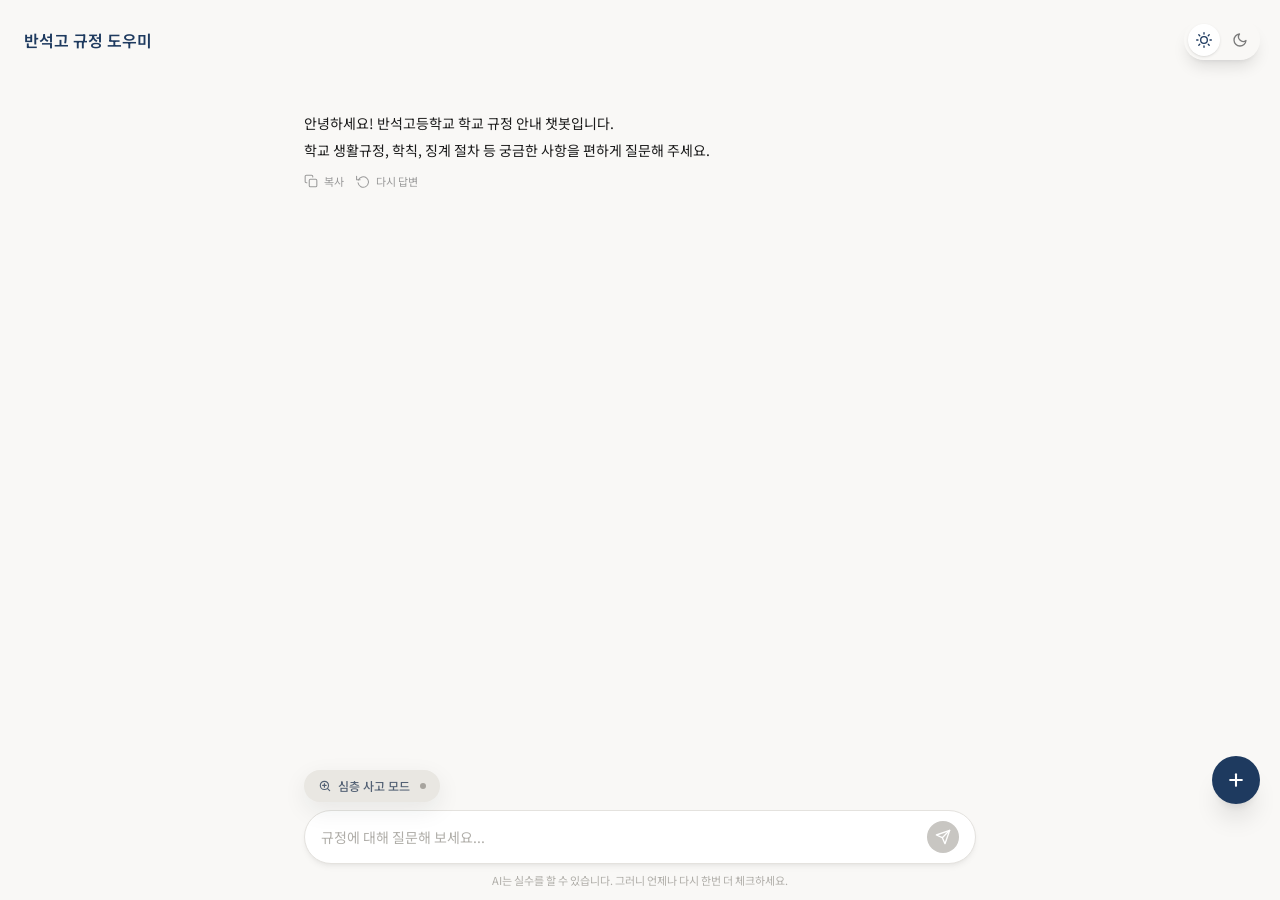
==== AI/index.html @ d4bba2b5 "Add files via upload" ====
<!doctype html>
<html lang="en">
  <head>
    
    <meta charset="UTF-8" />
    <meta name="viewport" content="width=device-width, initial-scale=1.0" />
    <title>반석고 규정 도우미</title>
    
    <meta name="description" content="Engage with a chatbot that provides school regulations, allowing users to easily access information and documents while ensuring clarity and convenience.">
    <meta name="robots" content="noindex, nofollow">
    <meta property="og:title" content="Figma Make App">
    <meta property="og:description" content="Engage with a chatbot that provides school regulations, allowing users to easily access information and documents while ensuring clarity and convenience.">
    <script type="module" crossorigin src="/AI/assets/index-CAoXXQAw.js"></script>
    <link rel="stylesheet" crossorigin href="/AI/assets/index-C0Ul3X_G.css">
  </head>
  <body>
    
    <div id="root"></div>
    
  </body>
</html>
---- AI/assets/index-C0Ul3X_G.css ----
@import "https://fonts.googleapis.com/css2?family=Noto+Sans+KR:wght@300;400;500;600;700&family=Noto+Serif+KR:wght@400;600;700&display=swap";@layer components;@layer properties{@supports (((-webkit-hyphens:none)) and (not (margin-trim:inline))) or ((-moz-orient:inline) and (not (color:rgb(from red r g b)))){*,:before,:after,::backdrop{--tw-rotate-x:initial;--tw-rotate-y:initial;--tw-rotate-z:initial;--tw-skew-x:initial;--tw-skew-y:initial;--tw-border-style:solid;--tw-leading:initial;--tw-font-weight:initial;--tw-tracking:initial;--tw-shadow:0 0 #0000;--tw-shadow-color:initial;--tw-shadow-alpha:100%;--tw-inset-shadow:0 0 #0000;--tw-inset-shadow-color:initial;--tw-inset-shadow-alpha:100%;--tw-ring-color:initial;--tw-ring-shadow:0 0 #0000;--tw-inset-ring-color:initial;--tw-inset-ring-shadow:0 0 #0000;--tw-ring-inset:initial;--tw-ring-offset-width:0px;--tw-ring-offset-color:#fff;--tw-ring-offset-shadow:0 0 #0000;--tw-blur:initial;--tw-brightness:initial;--tw-contrast:initial;--tw-grayscale:initial;--tw-hue-rotate:initial;--tw-invert:initial;--tw-opacity:initial;--tw-saturate:initial;--tw-sepia:initial;--tw-drop-shadow:initial;--tw-drop-shadow-color:initial;--tw-drop-shadow-alpha:100%;--tw-drop-shadow-size:initial;--tw-backdrop-blur:initial;--tw-backdrop-brightness:initial;--tw-backdrop-contrast:initial;--tw-backdrop-grayscale:initial;--tw-backdrop-hue-rotate:initial;--tw-backdrop-invert:initial;--tw-backdrop-opacity:initial;--tw-backdrop-saturate:initial;--tw-backdrop-sepia:initial;--tw-duration:initial;--tw-ease:initial}}}@layer theme{:root,:host{--font-sans:-apple-system, BlinkMacSystemFont, "Segoe UI", Roboto, "Helvetica Neue", "Noto Sans", Arial, sans-serif, "Apple Color Emoji", "Segoe UI Emoji", "Segoe UI Symbol", "Noto Color Emoji";--font-mono:ui-monospace, SFMono-Regular, Menlo, Monaco, Consolas, "Liberation Mono", "Courier New", monospace;--color-slate-100:oklch(96.8% .007 247.896);--color-slate-200:oklch(92.9% .013 255.508);--color-slate-300:oklch(86.9% .022 252.894);--color-slate-400:oklch(70.4% .04 256.788);--color-slate-500:oklch(55.4% .046 257.417);--color-slate-600:oklch(44.6% .043 257.281);--color-slate-700:oklch(37.2% .044 257.287);--color-black:#000;--color-white:#fff;--spacing:.25rem;--container-2xl:42rem;--text-xs:.75rem;--text-xs--line-height:calc(1 / .75);--text-sm:.875rem;--text-sm--line-height:calc(1.25 / .875);--text-base:1rem;--text-base--line-height:calc(1.5 / 1);--font-weight-medium:500;--font-weight-semibold:600;--tracking-wider:.05em;--leading-relaxed:1.625;--radius-sm:.25rem;--radius-lg:.5rem;--radius-2xl:1rem;--ease-in-out:cubic-bezier(.4, 0, .2, 1);--blur-sm:8px;--default-transition-duration:.15s;--default-transition-timing-function:cubic-bezier(.4, 0, .2, 1);--default-font-family:var(--font-sans);--default-mono-font-family:var(--font-mono)}}@layer base{*,:after,:before,::backdrop{box-sizing:border-box;border:0 solid;margin:0;padding:0}::file-selector-button{box-sizing:border-box;border:0 solid;margin:0;padding:0}html,:host{-webkit-text-size-adjust:100%;tab-size:4;line-height:1.5;font-family:var(--default-font-family,-apple-system, BlinkMacSystemFont, "Segoe UI", Roboto, "Helvetica Neue", "Noto Sans", Arial, sans-serif, "Apple Color Emoji", "Segoe UI Emoji", "Segoe UI Symbol", "Noto Color Emoji");font-feature-settings:var(--default-font-feature-settings,normal);font-variation-settings:var(--default-font-variation-settings,normal);-webkit-tap-highlight-color:transparent}hr{height:0;color:inherit;border-top-width:1px}abbr:where([title]){-webkit-text-decoration:underline dotted;text-decoration:underline dotted}h1,h2,h3,h4,h5,h6{font-size:inherit;font-weight:inherit}a{color:inherit;-webkit-text-decoration:inherit;-webkit-text-decoration:inherit;-webkit-text-decoration:inherit;-webkit-text-decoration:inherit;text-decoration:inherit}b,strong{font-weight:bolder}code,kbd,samp,pre{font-family:var(--default-mono-font-family,ui-monospace, SFMono-Regular, Menlo, Monaco, Consolas, "Liberation Mono", "Courier New", monospace);font-feature-settings:var(--default-mono-font-feature-settings,normal);font-variation-settings:var(--default-mono-font-variation-settings,normal);font-size:1em}small{font-size:80%}sub,sup{vertical-align:baseline;font-size:75%;line-height:0;position:relative}sub{bottom:-.25em}sup{top:-.5em}table{text-indent:0;border-color:inherit;border-collapse:collapse}:-moz-focusring:where(:not(iframe)){outline:auto}progress{vertical-align:baseline}summary{display:list-item}ol,ul,menu{list-style:none}img,svg,video,canvas,audio,iframe,embed,object{vertical-align:middle;display:block}img,video{max-width:100%;height:auto}button,input,select,optgroup,textarea{font:inherit;font-feature-settings:inherit;font-variation-settings:inherit;letter-spacing:inherit;color:inherit;opacity:1;background-color:#0000;border-radius:0}::file-selector-button{font:inherit;font-feature-settings:inherit;font-variation-settings:inherit;letter-spacing:inherit;color:inherit;opacity:1;background-color:#0000;border-radius:0}:where(select:is([multiple],[size])) optgroup{font-weight:bolder}:where(select:is([multiple],[size])) optgroup option{padding-inline-start:20px}::file-selector-button{margin-inline-end:4px}::placeholder{opacity:1}@supports (not ((-webkit-appearance:-apple-pay-button))) or (contain-intrinsic-size:1px){::placeholder{color:currentColor}@supports (color:color-mix(in lab, red, red)){::placeholder{color:color-mix(in oklab, currentcolor 50%, transparent)}}}textarea{resize:vertical}::-webkit-search-decoration{-webkit-appearance:none}::-webkit-date-and-time-value{min-height:1lh;text-align:inherit}::-webkit-datetime-edit{display:inline-flex}::-webkit-datetime-edit-fields-wrapper{padding:0}::-webkit-datetime-edit{padding-block:0}::-webkit-datetime-edit-year-field{padding-block:0}::-webkit-datetime-edit-month-field{padding-block:0}::-webkit-datetime-edit-day-field{padding-block:0}::-webkit-datetime-edit-hour-field{padding-block:0}::-webkit-datetime-edit-minute-field{padding-block:0}::-webkit-datetime-edit-second-field{padding-block:0}::-webkit-datetime-edit-millisecond-field{padding-block:0}::-webkit-datetime-edit-meridiem-field{padding-block:0}::-webkit-calendar-picker-indicator{line-height:1}:-moz-ui-invalid{box-shadow:none}button,input:where([type=button],[type=reset],[type=submit]){appearance:button}::file-selector-button{appearance:button}::-webkit-inner-spin-button{height:auto}::-webkit-outer-spin-button{height:auto}[hidden]:where(:not([hidden=until-found])){display:none!important}}@layer utilities{.absolute{position:absolute}.fixed{position:fixed}.relative{position:relative}.inset-0{inset:0}.top-4{top:calc(var(--spacing) * 4)}.top-16{top:calc(var(--spacing) * 16)}.right-4{right:calc(var(--spacing) * 4)}.bottom-24{bottom:calc(var(--spacing) * 24)}.left-4{left:calc(var(--spacing) * 4)}.z-40{z-index:40}.z-50{z-index:50}.mx-auto{margin-inline:auto}.my-2{margin-block:calc(var(--spacing) * 2)}.my-4{margin-block:calc(var(--spacing) * 4)}.my-5{margin-block:calc(var(--spacing) * 5)}.mt-0\.5{margin-top:calc(var(--spacing) * .5)}.mt-1{margin-top:var(--spacing)}.mt-2{margin-top:calc(var(--spacing) * 2)}.mt-3{margin-top:calc(var(--spacing) * 3)}.mt-6{margin-top:calc(var(--spacing) * 6)}.mb-1{margin-bottom:var(--spacing)}.mb-1\.5{margin-bottom:calc(var(--spacing) * 1.5)}.mb-2{margin-bottom:calc(var(--spacing) * 2)}.ml-1{margin-left:var(--spacing)}.flex{display:flex}.grid{display:grid}.hidden{display:none}.inline{display:inline}.h-1\.5{height:calc(var(--spacing) * 1.5)}.h-8{height:calc(var(--spacing) * 8)}.h-12{height:calc(var(--spacing) * 12)}.h-full{height:100%}.max-h-\[78vh\]{max-height:78vh}.min-h-0{min-height:0}.w-1\.5{width:calc(var(--spacing) * 1.5)}.w-8{width:calc(var(--spacing) * 8)}.w-12{width:calc(var(--spacing) * 12)}.w-\[17rem\]{width:17rem}.w-fit{width:fit-content}.max-w-2xl{max-width:var(--container-2xl)}.max-w-\[70\%\]{max-width:70%}.max-w-full{max-width:100%}.min-w-0{min-width:0}.min-w-full{min-width:100%}.flex-1{flex:1}.flex-shrink-0{flex-shrink:0}.border-collapse{border-collapse:collapse}.rotate-180{rotate:180deg}.transform{transform:var(--tw-rotate-x,) var(--tw-rotate-y,) var(--tw-rotate-z,) var(--tw-skew-x,) var(--tw-skew-y,)}.resize{resize:both}.grid-rows-\[0fr\]{grid-template-rows:0fr}.grid-rows-\[1fr\]{grid-template-rows:1fr}.flex-col{flex-direction:column}.flex-wrap{flex-wrap:wrap}.items-center{align-items:center}.items-end{align-items:flex-end}.items-start{align-items:flex-start}.justify-between{justify-content:space-between}.justify-center{justify-content:center}.justify-end{justify-content:flex-end}.justify-start{justify-content:flex-start}.gap-0{gap:0}.gap-0\.5{gap:calc(var(--spacing) * .5)}.gap-1{gap:var(--spacing)}.gap-1\.5{gap:calc(var(--spacing) * 1.5)}.gap-2{gap:calc(var(--spacing) * 2)}.gap-2\.5{gap:calc(var(--spacing) * 2.5)}.gap-3{gap:calc(var(--spacing) * 3)}.gap-6{gap:calc(var(--spacing) * 6)}.overflow-hidden{overflow:hidden}.overflow-x-auto{overflow-x:auto}.overflow-y-auto{overflow-y:auto}.rounded{border-radius:.25rem}.rounded-2xl{border-radius:var(--radius-2xl)}.rounded-full{border-radius:2147483647px}.rounded-lg{border-radius:var(--radius-lg)}.rounded-t-2xl{border-top-left-radius:var(--radius-2xl);border-top-right-radius:var(--radius-2xl)}.rounded-tr-sm{border-top-right-radius:var(--radius-sm)}.border{border-style:var(--tw-border-style);border-width:1px}.border-0{border-style:var(--tw-border-style);border-width:0}.border-t{border-top-style:var(--tw-border-style);border-top-width:1px}.border-b{border-bottom-style:var(--tw-border-style);border-bottom-width:1px}.border-l{border-left-style:var(--tw-border-style);border-left-width:1px}.border-l-2{border-left-style:var(--tw-border-style);border-left-width:2px}.border-\[\#2a3040\]{border-color:#2a3040}.border-\[\#8fa3be\]{border-color:#8fa3be}.border-\[\#38465a\]{border-color:#38465a}.border-\[\#c8c6c2\]{border-color:#c8c6c2}.border-\[\#d8d4cc\]{border-color:#d8d4cc}.border-\[\#e4e2de\]{border-color:#e4e2de}.bg-\[\#0f1117\]{background-color:#0f1117}.bg-\[\#1e3a5f\]{background-color:#1e3a5f}.bg-\[\#1e2535\]{background-color:#1e2535}.bg-\[\#2d3b50\]{background-color:#2d3b50}.bg-\[\#161b26\]{background-color:#161b26}.bg-\[\#384f6a\]{background-color:#384f6a}.bg-\[\#506b8d\]{background-color:#506b8d}.bg-\[\#202938\]{background-color:#202938}.bg-\[\#a7a49e\]{background-color:#a7a49e}.bg-\[\#a8d5ff\]{background-color:#a8d5ff}.bg-\[\#c8c6c2\]{background-color:#c8c6c2}.bg-\[\#e9e7e2\]{background-color:#e9e7e2}.bg-\[\#ece9e3\]{background-color:#ece9e3}.bg-\[\#f9f8f6\]{background-color:#f9f8f6}.bg-black\/5{background-color:#0000000d}@supports (color:color-mix(in lab, red, red)){.bg-black\/5{background-color:color-mix(in oklab, var(--color-black) 5%, transparent)}}.bg-black\/30{background-color:#0000004d}@supports (color:color-mix(in lab, red, red)){.bg-black\/30{background-color:color-mix(in oklab, var(--color-black) 30%, transparent)}}.bg-black\/50{background-color:#00000080}@supports (color:color-mix(in lab, red, red)){.bg-black\/50{background-color:color-mix(in oklab, var(--color-black) 50%, transparent)}}.bg-slate-600{background-color:var(--color-slate-600)}.bg-slate-700{background-color:var(--color-slate-700)}.bg-transparent{background-color:#0000}.bg-white{background-color:var(--color-white)}.p-1{padding:var(--spacing)}.p-1\.5{padding:calc(var(--spacing) * 1.5)}.p-3{padding:calc(var(--spacing) * 3)}.px-1{padding-inline:var(--spacing)}.px-2{padding-inline:calc(var(--spacing) * 2)}.px-3{padding-inline:calc(var(--spacing) * 3)}.px-3\.5{padding-inline:calc(var(--spacing) * 3.5)}.px-4{padding-inline:calc(var(--spacing) * 4)}.px-5{padding-inline:calc(var(--spacing) * 5)}.px-6{padding-inline:calc(var(--spacing) * 6)}.py-0\.5{padding-block:calc(var(--spacing) * .5)}.py-1{padding-block:var(--spacing)}.py-1\.5{padding-block:calc(var(--spacing) * 1.5)}.py-2{padding-block:calc(var(--spacing) * 2)}.py-2\.5{padding-block:calc(var(--spacing) * 2.5)}.py-3{padding-block:calc(var(--spacing) * 3)}.py-5{padding-block:calc(var(--spacing) * 5)}.pt-2{padding-top:calc(var(--spacing) * 2)}.pt-4{padding-top:calc(var(--spacing) * 4)}.pt-5{padding-top:calc(var(--spacing) * 5)}.pt-24{padding-top:calc(var(--spacing) * 24)}.pr-2{padding-right:calc(var(--spacing) * 2)}.pr-3{padding-right:calc(var(--spacing) * 3)}.pb-3{padding-bottom:calc(var(--spacing) * 3)}.pb-4{padding-bottom:calc(var(--spacing) * 4)}.pb-6{padding-bottom:calc(var(--spacing) * 6)}.pl-3{padding-left:calc(var(--spacing) * 3)}.text-center{text-align:center}.text-left{text-align:left}.text-right{text-align:right}.font-mono{font-family:var(--font-mono)}.text-base{font-size:var(--text-base);line-height:var(--tw-leading,var(--text-base--line-height))}.text-sm{font-size:var(--text-sm);line-height:var(--tw-leading,var(--text-sm--line-height))}.text-xs{font-size:var(--text-xs);line-height:var(--tw-leading,var(--text-xs--line-height))}.text-\[0\.9em\]{font-size:.9em}.text-\[10px\]{font-size:10px}.text-\[11px\]{font-size:11px}.leading-relaxed{--tw-leading:var(--leading-relaxed);line-height:var(--leading-relaxed)}.font-medium{--tw-font-weight:var(--font-weight-medium);font-weight:var(--font-weight-medium)}.font-semibold{--tw-font-weight:var(--font-weight-semibold);font-weight:var(--font-weight-semibold)}.tracking-wider{--tw-tracking:var(--tracking-wider);letter-spacing:var(--tracking-wider)}.whitespace-nowrap{white-space:nowrap}.text-\[\#1a1a1a\]{color:#1a1a1a}.text-\[\#1e3a5f\]{color:#1e3a5f}.text-\[\#3a3a3a\]{color:#3a3a3a}.text-\[\#7a7a7a\]{color:#7a7a7a}.text-\[\#8a8883\]{color:#8a8883}.text-\[\#8fa3be\]{color:#8fa3be}.text-\[\#9a9a9a\]{color:#9a9a9a}.text-\[\#2563eb\]{color:#2563eb}.text-\[\#536174\]{color:#536174}.text-\[\#b0aea9\]{color:#b0aea9}.text-\[\#c0beba\]{color:#c0beba}.text-slate-100{color:var(--color-slate-100)}.text-slate-200{color:var(--color-slate-200)}.text-slate-300{color:var(--color-slate-300)}.text-slate-400{color:var(--color-slate-400)}.text-slate-500{color:var(--color-slate-500)}.text-slate-600{color:var(--color-slate-600)}.text-slate-700{color:var(--color-slate-700)}.text-white{color:var(--color-white)}.italic{font-style:italic}.underline{text-decoration-line:underline}.underline-offset-2{text-underline-offset:2px}.opacity-0{opacity:0}.opacity-100{opacity:1}.shadow-2xl{--tw-shadow:0 25px 50px -12px var(--tw-shadow-color,#00000040);box-shadow:var(--tw-inset-shadow), var(--tw-inset-ring-shadow), var(--tw-ring-offset-shadow), var(--tw-ring-shadow), var(--tw-shadow)}.shadow-lg{--tw-shadow:0 10px 15px -3px var(--tw-shadow-color,#0000001a), 0 4px 6px -4px var(--tw-shadow-color,#0000001a);box-shadow:var(--tw-inset-shadow), var(--tw-inset-ring-shadow), var(--tw-ring-offset-shadow), var(--tw-ring-shadow), var(--tw-shadow)}.shadow-md{--tw-shadow:0 4px 6px -1px var(--tw-shadow-color,#0000001a), 0 2px 4px -2px var(--tw-shadow-color,#0000001a);box-shadow:var(--tw-inset-shadow), var(--tw-inset-ring-shadow), var(--tw-ring-offset-shadow), var(--tw-ring-shadow), var(--tw-shadow)}.shadow-sm{--tw-shadow:0 1px 3px 0 var(--tw-shadow-color,#0000001a), 0 1px 2px -1px var(--tw-shadow-color,#0000001a);box-shadow:var(--tw-inset-shadow), var(--tw-inset-ring-shadow), var(--tw-ring-offset-shadow), var(--tw-ring-shadow), var(--tw-shadow)}.shadow-xl{--tw-shadow:0 20px 25px -5px var(--tw-shadow-color,#0000001a), 0 8px 10px -6px var(--tw-shadow-color,#0000001a);box-shadow:var(--tw-inset-shadow), var(--tw-inset-ring-shadow), var(--tw-ring-offset-shadow), var(--tw-ring-shadow), var(--tw-shadow)}.shadow-black\/5{--tw-shadow-color:#0000000d}@supports (color:color-mix(in lab, red, red)){.shadow-black\/5{--tw-shadow-color:color-mix(in oklab, color-mix(in oklab, var(--color-black) 5%, transparent) var(--tw-shadow-alpha), transparent)}}.filter{filter:var(--tw-blur,) var(--tw-brightness,) var(--tw-contrast,) var(--tw-grayscale,) var(--tw-hue-rotate,) var(--tw-invert,) var(--tw-saturate,) var(--tw-sepia,) var(--tw-drop-shadow,)}.backdrop-blur-sm{--tw-backdrop-blur:blur(var(--blur-sm));-webkit-backdrop-filter:var(--tw-backdrop-blur,) var(--tw-backdrop-brightness,) var(--tw-backdrop-contrast,) var(--tw-backdrop-grayscale,) var(--tw-backdrop-hue-rotate,) var(--tw-backdrop-invert,) var(--tw-backdrop-opacity,) var(--tw-backdrop-saturate,) var(--tw-backdrop-sepia,);backdrop-filter:var(--tw-backdrop-blur,) var(--tw-backdrop-brightness,) var(--tw-backdrop-contrast,) var(--tw-backdrop-grayscale,) var(--tw-backdrop-hue-rotate,) var(--tw-backdrop-invert,) var(--tw-backdrop-opacity,) var(--tw-backdrop-saturate,) var(--tw-backdrop-sepia,)}.transition{transition-property:color,background-color,border-color,outline-color,text-decoration-color,fill,stroke,--tw-gradient-from,--tw-gradient-via,--tw-gradient-to,opacity,box-shadow,transform,translate,scale,rotate,filter,-webkit-backdrop-filter,backdrop-filter,display,content-visibility,overlay,pointer-events;transition-timing-function:var(--tw-ease,var(--default-transition-timing-function));transition-duration:var(--tw-duration,var(--default-transition-duration))}.transition-\[grid-template-rows\,opacity\]{transition-property:grid-template-rows,opacity;transition-timing-function:var(--tw-ease,var(--default-transition-timing-function));transition-duration:var(--tw-duration,var(--default-transition-duration))}.transition-\[right\]{transition-property:right;transition-timing-function:var(--tw-ease,var(--default-transition-timing-function));transition-duration:var(--tw-duration,var(--default-transition-duration))}.transition-all{transition-property:all;transition-timing-function:var(--tw-ease,var(--default-transition-timing-function));transition-duration:var(--tw-duration,var(--default-transition-duration))}.transition-colors{transition-property:color,background-color,border-color,outline-color,text-decoration-color,fill,stroke,--tw-gradient-from,--tw-gradient-via,--tw-gradient-to;transition-timing-function:var(--tw-ease,var(--default-transition-timing-function));transition-duration:var(--tw-duration,var(--default-transition-duration))}.transition-opacity{transition-property:opacity;transition-timing-function:var(--tw-ease,var(--default-transition-timing-function));transition-duration:var(--tw-duration,var(--default-transition-duration))}.transition-transform{transition-property:transform,translate,scale,rotate;transition-timing-function:var(--tw-ease,var(--default-transition-timing-function));transition-duration:var(--tw-duration,var(--default-transition-duration))}.duration-300{--tw-duration:.3s;transition-duration:.3s}.ease-in-out{--tw-ease:var(--ease-in-out);transition-timing-function:var(--ease-in-out)}.outline-none{--tw-outline-style:none;outline-style:none}.placeholder\:text-\[\#b0aea9\]::placeholder{color:#b0aea9}.placeholder\:text-slate-600::placeholder{color:var(--color-slate-600)}.focus-within\:border-\[\#5a7090\]:focus-within{border-color:#5a7090}.focus-within\:border-\[\#2563eb\]:focus-within{border-color:#2563eb}.focus-within\:ring-1:focus-within{--tw-ring-shadow:var(--tw-ring-inset,) 0 0 0 calc(1px + var(--tw-ring-offset-width)) var(--tw-ring-color,currentcolor);box-shadow:var(--tw-inset-shadow), var(--tw-inset-ring-shadow), var(--tw-ring-offset-shadow), var(--tw-ring-shadow), var(--tw-shadow)}.focus-within\:ring-\[\#5a7090\]\/20:focus-within{--tw-ring-color:oklab(54.0209% -.0121342 -.0555393/.2)}.focus-within\:ring-\[\#2563eb\]\/20:focus-within{--tw-ring-color:oklab(54.615% -.026671 -.213549/.2)}@media (hover:hover){.hover\:bg-\[\#2a3547\]:hover{background-color:#2a3547}.hover\:bg-\[\#242c3d\]:hover{background-color:#242c3d}.hover\:bg-\[\#252d40\]:hover{background-color:#252d40}.hover\:bg-\[\#2563eb\]:hover{background-color:#2563eb}.hover\:bg-\[\#42597a\]:hover{background-color:#42597a}.hover\:bg-\[\#dedbd4\]:hover{background-color:#dedbd4}.hover\:bg-\[\#e2ded7\]:hover{background-color:#e2ded7}.hover\:bg-\[\#f2f1ef\]:hover{background-color:#f2f1ef}.hover\:bg-black\/5:hover{background-color:#0000000d}@supports (color:color-mix(in lab, red, red)){.hover\:bg-black\/5:hover{background-color:color-mix(in oklab, var(--color-black) 5%, transparent)}}.hover\:bg-white\/5:hover{background-color:#ffffff0d}@supports (color:color-mix(in lab, red, red)){.hover\:bg-white\/5:hover{background-color:color-mix(in oklab, var(--color-white) 5%, transparent)}}.hover\:text-\[\#1a1a1a\]:hover{color:#1a1a1a}.hover\:text-\[\#536174\]:hover{color:#536174}.hover\:text-slate-200:hover{color:var(--color-slate-200)}.hover\:text-slate-300:hover{color:var(--color-slate-300)}}@media (width>=40rem){.sm\:top-5{top:calc(var(--spacing) * 5)}.sm\:right-5{right:calc(var(--spacing) * 5)}.sm\:left-5{left:calc(var(--spacing) * 5)}.sm\:text-base{font-size:var(--text-base);line-height:var(--tw-leading,var(--text-base--line-height))}}@media (width>=48rem){.md\:px-8{padding-inline:calc(var(--spacing) * 8)}.md\:pt-28{padding-top:calc(var(--spacing) * 28)}}@media (prefers-color-scheme:dark){.dark\:bg-white\/10{background-color:#ffffff1a}@supports (color:color-mix(in lab, red, red)){.dark\:bg-white\/10{background-color:color-mix(in oklab, var(--color-white) 10%, transparent)}}}}html,body,#root{height:100%;font-family:Noto Sans KR,sans-serif}*{scrollbar-width:none}::-webkit-scrollbar{display:none}.floating-pill{white-space:nowrap;border:0;border-radius:999px;box-shadow:0 8px 24px #1e232a14}@property --tw-rotate-x{syntax:"*";inherits:false}@property --tw-rotate-y{syntax:"*";inherits:false}@property --tw-rotate-z{syntax:"*";inherits:false}@property --tw-skew-x{syntax:"*";inherits:false}@property --tw-skew-y{syntax:"*";inherits:false}@property --tw-border-style{syntax:"*";inherits:false;initial-value:solid}@property --tw-leading{syntax:"*";inherits:false}@property --tw-font-weight{syntax:"*";inherits:false}@property --tw-tracking{syntax:"*";inherits:false}@property --tw-shadow{syntax:"*";inherits:false;initial-value:0 0 #0000}@property --tw-shadow-color{syntax:"*";inherits:false}@property --tw-shadow-alpha{syntax:"<percentage>";inherits:false;initial-value:100%}@property --tw-inset-shadow{syntax:"*";inherits:false;initial-value:0 0 #0000}@property --tw-inset-shadow-color{syntax:"*";inherits:false}@property --tw-inset-shadow-alpha{syntax:"<percentage>";inherits:false;initial-value:100%}@property --tw-ring-color{syntax:"*";inherits:false}@property --tw-ring-shadow{syntax:"*";inherits:false;initial-value:0 0 #0000}@property --tw-inset-ring-color{syntax:"*";inherits:false}@property --tw-inset-ring-shadow{syntax:"*";inherits:false;initial-value:0 0 #0000}@property --tw-ring-inset{syntax:"*";inherits:false}@property --tw-ring-offset-width{syntax:"<length>";inherits:false;initial-value:0}@property --tw-ring-offset-color{syntax:"*";inherits:false;initial-value:#fff}@property --tw-ring-offset-shadow{syntax:"*";inherits:false;initial-value:0 0 #0000}@property --tw-blur{syntax:"*";inherits:false}@property --tw-brightness{syntax:"*";inherits:false}@property --tw-contrast{syntax:"*";inherits:false}@property --tw-grayscale{syntax:"*";inherits:false}@property --tw-hue-rotate{syntax:"*";inherits:false}@property --tw-invert{syntax:"*";inherits:false}@property --tw-opacity{syntax:"*";inherits:false}@property --tw-saturate{syntax:"*";inherits:false}@property --tw-sepia{syntax:"*";inherits:false}@property --tw-drop-shadow{syntax:"*";inherits:false}@property --tw-drop-shadow-color{syntax:"*";inherits:false}@property --tw-drop-shadow-alpha{syntax:"<percentage>";inherits:false;initial-value:100%}@property --tw-drop-shadow-size{syntax:"*";inherits:false}@property --tw-backdrop-blur{syntax:"*";inherits:false}@property --tw-backdrop-brightness{syntax:"*";inherits:false}@property --tw-backdrop-contrast{syntax:"*";inherits:false}@property --tw-backdrop-grayscale{syntax:"*";inherits:false}@property --tw-backdrop-hue-rotate{syntax:"*";inherits:false}@property --tw-backdrop-invert{syntax:"*";inherits:false}@property --tw-backdrop-opacity{syntax:"*";inherits:false}@property --tw-backdrop-saturate{syntax:"*";inherits:false}@property --tw-backdrop-sepia{syntax:"*";inherits:false}@property --tw-duration{syntax:"*";inherits:false}@property --tw-ease{syntax:"*";inherits:false}
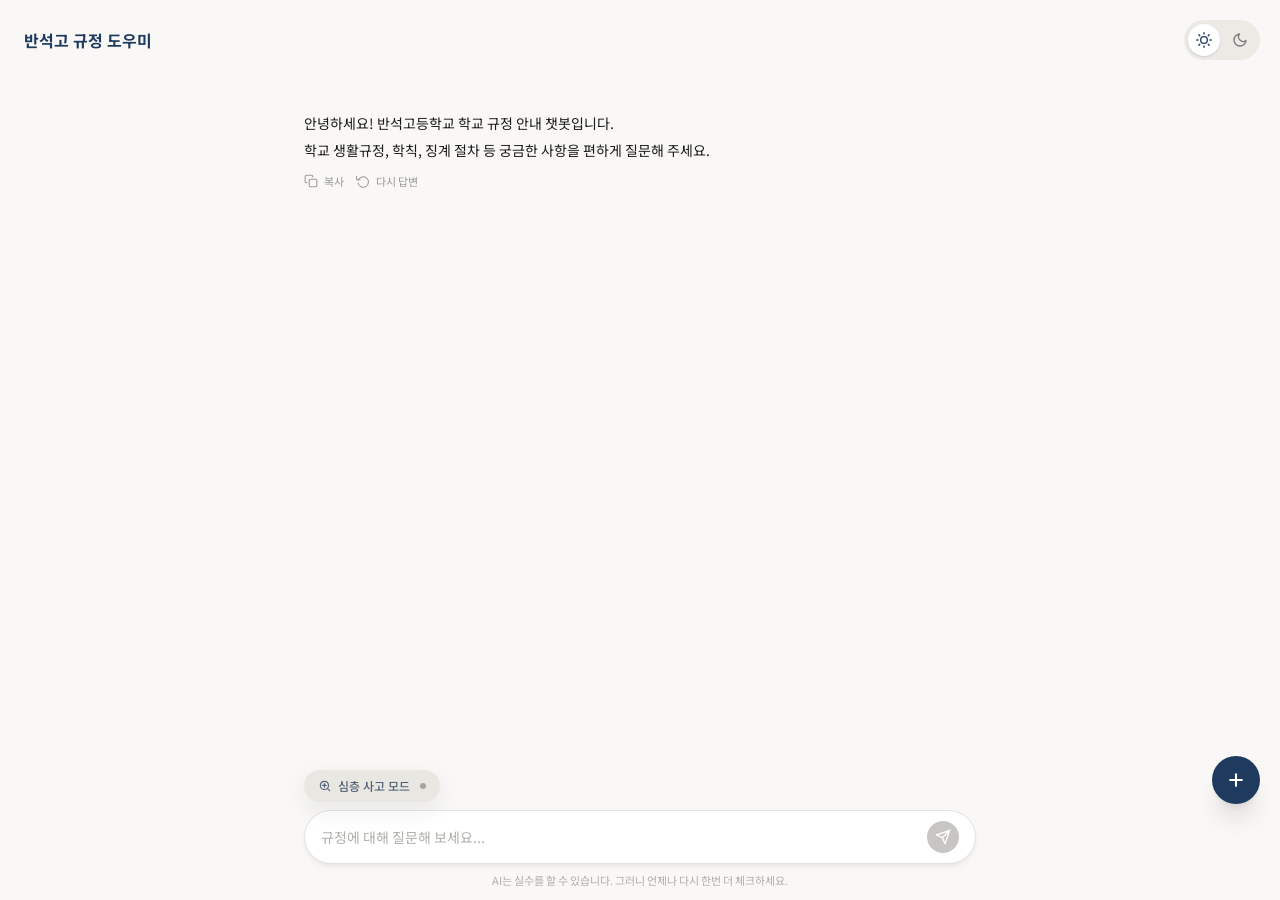
==== commit cfb2df30: "Add files via upload" ====
--- a/AI/index.html
+++ b/AI/index.html
@@ -10,8 +10,8 @@
     <meta name="robots" content="noindex, nofollow">
     <meta property="og:title" content="Figma Make App">
     <meta property="og:description" content="Engage with a chatbot that provides school regulations, allowing users to easily access information and documents while ensuring clarity and convenience.">
-    <script type="module" crossorigin src="/AI/assets/index-CAoXXQAw.js"></script>
-    <link rel="stylesheet" crossorigin href="/AI/assets/index-C0Ul3X_G.css">
+    <script type="module" crossorigin src="/AI/assets/index-BF-Wu8p1.js"></script>
+    <link rel="stylesheet" crossorigin href="/AI/assets/index-Blrn2Q_9.css">
   </head>
   <body>
     
--- a/AI/assets/index-Blrn2Q_9.css
+++ b/AI/assets/index-Blrn2Q_9.css
@@ -0,0 +1 @@
+@import "https://fonts.googleapis.com/css2?family=Noto+Sans+KR:wght@300;400;500;600;700&family=Noto+Serif+KR:wght@400;600;700&display=swap";@layer components;@layer properties{@supports (((-webkit-hyphens:none)) and (not (margin-trim:inline))) or ((-moz-orient:inline) and (not (color:rgb(from red r g b)))){*,:before,:after,::backdrop{--tw-rotate-x:initial;--tw-rotate-y:initial;--tw-rotate-z:initial;--tw-skew-x:initial;--tw-skew-y:initial;--tw-border-style:solid;--tw-leading:initial;--tw-font-weight:initial;--tw-tracking:initial;--tw-shadow:0 0 #0000;--tw-shadow-color:initial;--tw-shadow-alpha:100%;--tw-inset-shadow:0 0 #0000;--tw-inset-shadow-color:initial;--tw-inset-shadow-alpha:100%;--tw-ring-color:initial;--tw-ring-shadow:0 0 #0000;--tw-inset-ring-color:initial;--tw-inset-ring-shadow:0 0 #0000;--tw-ring-inset:initial;--tw-ring-offset-width:0px;--tw-ring-offset-color:#fff;--tw-ring-offset-shadow:0 0 #0000;--tw-blur:initial;--tw-brightness:initial;--tw-contrast:initial;--tw-grayscale:initial;--tw-hue-rotate:initial;--tw-invert:initial;--tw-opacity:initial;--tw-saturate:initial;--tw-sepia:initial;--tw-drop-shadow:initial;--tw-drop-shadow-color:initial;--tw-drop-shadow-alpha:100%;--tw-drop-shadow-size:initial;--tw-backdrop-blur:initial;--tw-backdrop-brightness:initial;--tw-backdrop-contrast:initial;--tw-backdrop-grayscale:initial;--tw-backdrop-hue-rotate:initial;--tw-backdrop-invert:initial;--tw-backdrop-opacity:initial;--tw-backdrop-saturate:initial;--tw-backdrop-sepia:initial;--tw-duration:initial;--tw-ease:initial}}}@layer theme{:root,:host{--font-sans:-apple-system, BlinkMacSystemFont, "Segoe UI", Roboto, "Helvetica Neue", "Noto Sans", Arial, sans-serif, "Apple Color Emoji", "Segoe UI Emoji", "Segoe UI Symbol", "Noto Color Emoji";--font-mono:ui-monospace, SFMono-Regular, Menlo, Monaco, Consolas, "Liberation Mono", "Courier New", monospace;--color-slate-100:oklch(96.8% .007 247.896);--color-slate-200:oklch(92.9% .013 255.508);--color-slate-300:oklch(86.9% .022 252.894);--color-slate-400:oklch(70.4% .04 256.788);--color-slate-500:oklch(55.4% .046 257.417);--color-slate-600:oklch(44.6% .043 257.281);--color-slate-700:oklch(37.2% .044 257.287);--color-black:#000;--color-white:#fff;--spacing:.25rem;--container-2xl:42rem;--text-xs:.75rem;--text-xs--line-height:calc(1 / .75);--text-sm:.875rem;--text-sm--line-height:calc(1.25 / .875);--text-base:1rem;--text-base--line-height:calc(1.5 / 1);--font-weight-medium:500;--font-weight-semibold:600;--font-weight-bold:700;--tracking-wider:.05em;--leading-relaxed:1.625;--radius-sm:.25rem;--radius-lg:.5rem;--radius-2xl:1rem;--ease-in-out:cubic-bezier(.4, 0, .2, 1);--blur-sm:8px;--default-transition-duration:.15s;--default-transition-timing-function:cubic-bezier(.4, 0, .2, 1);--default-font-family:var(--font-sans);--default-mono-font-family:var(--font-mono)}}@layer base{*,:after,:before,::backdrop{box-sizing:border-box;border:0 solid;margin:0;padding:0}::file-selector-button{box-sizing:border-box;border:0 solid;margin:0;padding:0}html,:host{-webkit-text-size-adjust:100%;tab-size:4;line-height:1.5;font-family:var(--default-font-family,-apple-system, BlinkMacSystemFont, "Segoe UI", Roboto, "Helvetica Neue", "Noto Sans", Arial, sans-serif, "Apple Color Emoji", "Segoe UI Emoji", "Segoe UI Symbol", "Noto Color Emoji");font-feature-settings:var(--default-font-feature-settings,normal);font-variation-settings:var(--default-font-variation-settings,normal);-webkit-tap-highlight-color:transparent}hr{height:0;color:inherit;border-top-width:1px}abbr:where([title]){-webkit-text-decoration:underline dotted;text-decoration:underline dotted}h1,h2,h3,h4,h5,h6{font-size:inherit;font-weight:inherit}a{color:inherit;-webkit-text-decoration:inherit;-webkit-text-decoration:inherit;-webkit-text-decoration:inherit;-webkit-text-decoration:inherit;text-decoration:inherit}b,strong{font-weight:bolder}code,kbd,samp,pre{font-family:var(--default-mono-font-family,ui-monospace, SFMono-Regular, Menlo, Monaco, Consolas, "Liberation Mono", "Courier New", monospace);font-feature-settings:var(--default-mono-font-feature-settings,normal);font-variation-settings:var(--default-mono-font-variation-settings,normal);font-size:1em}small{font-size:80%}sub,sup{vertical-align:baseline;font-size:75%;line-height:0;position:relative}sub{bottom:-.25em}sup{top:-.5em}table{text-indent:0;border-color:inherit;border-collapse:collapse}:-moz-focusring:where(:not(iframe)){outline:auto}progress{vertical-align:baseline}summary{display:list-item}ol,ul,menu{list-style:none}img,svg,video,canvas,audio,iframe,embed,object{vertical-align:middle;display:block}img,video{max-width:100%;height:auto}button,input,select,optgroup,textarea{font:inherit;font-feature-settings:inherit;font-variation-settings:inherit;letter-spacing:inherit;color:inherit;opacity:1;background-color:#0000;border-radius:0}::file-selector-button{font:inherit;font-feature-settings:inherit;font-variation-settings:inherit;letter-spacing:inherit;color:inherit;opacity:1;background-color:#0000;border-radius:0}:where(select:is([multiple],[size])) optgroup{font-weight:bolder}:where(select:is([multiple],[size])) optgroup option{padding-inline-start:20px}::file-selector-button{margin-inline-end:4px}::placeholder{opacity:1}@supports (not ((-webkit-appearance:-apple-pay-button))) or (contain-intrinsic-size:1px){::placeholder{color:currentColor}@supports (color:color-mix(in lab, red, red)){::placeholder{color:color-mix(in oklab, currentcolor 50%, transparent)}}}textarea{resize:vertical}::-webkit-search-decoration{-webkit-appearance:none}::-webkit-date-and-time-value{min-height:1lh;text-align:inherit}::-webkit-datetime-edit{display:inline-flex}::-webkit-datetime-edit-fields-wrapper{padding:0}::-webkit-datetime-edit{padding-block:0}::-webkit-datetime-edit-year-field{padding-block:0}::-webkit-datetime-edit-month-field{padding-block:0}::-webkit-datetime-edit-day-field{padding-block:0}::-webkit-datetime-edit-hour-field{padding-block:0}::-webkit-datetime-edit-minute-field{padding-block:0}::-webkit-datetime-edit-second-field{padding-block:0}::-webkit-datetime-edit-millisecond-field{padding-block:0}::-webkit-datetime-edit-meridiem-field{padding-block:0}::-webkit-calendar-picker-indicator{line-height:1}:-moz-ui-invalid{box-shadow:none}button,input:where([type=button],[type=reset],[type=submit]){appearance:button}::file-selector-button{appearance:button}::-webkit-inner-spin-button{height:auto}::-webkit-outer-spin-button{height:auto}[hidden]:where(:not([hidden=until-found])){display:none!important}}@layer utilities{.absolute{position:absolute}.fixed{position:fixed}.relative{position:relative}.inset-0{inset:0}.top-4{top:calc(var(--spacing) * 4)}.right-4{right:calc(var(--spacing) * 4)}.bottom-4{bottom:calc(var(--spacing) * 4)}.left-4{left:calc(var(--spacing) * 4)}.z-40{z-index:40}.z-50{z-index:50}.mx-auto{margin-inline:auto}.my-2{margin-block:calc(var(--spacing) * 2)}.my-4{margin-block:calc(var(--spacing) * 4)}.my-5{margin-block:calc(var(--spacing) * 5)}.mt-0\.5{margin-top:calc(var(--spacing) * .5)}.mt-1{margin-top:var(--spacing)}.mt-2{margin-top:calc(var(--spacing) * 2)}.mt-3{margin-top:calc(var(--spacing) * 3)}.mt-6{margin-top:calc(var(--spacing) * 6)}.mb-1{margin-bottom:var(--spacing)}.mb-1\.5{margin-bottom:calc(var(--spacing) * 1.5)}.mb-2{margin-bottom:calc(var(--spacing) * 2)}.ml-1{margin-left:var(--spacing)}.flex{display:flex}.grid{display:grid}.hidden{display:none}.inline{display:inline}.h-1\.5{height:calc(var(--spacing) * 1.5)}.h-8{height:calc(var(--spacing) * 8)}.h-12{height:calc(var(--spacing) * 12)}.h-full{height:100%}.max-h-\[78vh\]{max-height:78vh}.min-h-0{min-height:0}.w-1\.5{width:calc(var(--spacing) * 1.5)}.w-8{width:calc(var(--spacing) * 8)}.w-12{width:calc(var(--spacing) * 12)}.w-\[17rem\]{width:17rem}.w-fit{width:fit-content}.max-w-2xl{max-width:var(--container-2xl)}.max-w-\[70\%\]{max-width:70%}.max-w-full{max-width:100%}.min-w-0{min-width:0}.min-w-full{min-width:100%}.flex-1{flex:1}.flex-shrink-0{flex-shrink:0}.border-collapse{border-collapse:collapse}.rotate-180{rotate:180deg}.transform{transform:var(--tw-rotate-x,) var(--tw-rotate-y,) var(--tw-rotate-z,) var(--tw-skew-x,) var(--tw-skew-y,)}.resize{resize:both}.grid-rows-\[0fr\]{grid-template-rows:0fr}.grid-rows-\[1fr\]{grid-template-rows:1fr}.flex-col{flex-direction:column}.flex-wrap{flex-wrap:wrap}.items-center{align-items:center}.items-end{align-items:flex-end}.items-start{align-items:flex-start}.justify-between{justify-content:space-between}.justify-center{justify-content:center}.justify-end{justify-content:flex-end}.justify-start{justify-content:flex-start}.gap-0{gap:0}.gap-0\.5{gap:calc(var(--spacing) * .5)}.gap-1{gap:var(--spacing)}.gap-1\.5{gap:calc(var(--spacing) * 1.5)}.gap-2{gap:calc(var(--spacing) * 2)}.gap-2\.5{gap:calc(var(--spacing) * 2.5)}.gap-3{gap:calc(var(--spacing) * 3)}.gap-6{gap:calc(var(--spacing) * 6)}.overflow-hidden{overflow:hidden}.overflow-x-auto{overflow-x:auto}.overflow-y-auto{overflow-y:auto}.rounded{border-radius:.25rem}.rounded-2xl{border-radius:var(--radius-2xl)}.rounded-full{border-radius:2147483647px}.rounded-lg{border-radius:var(--radius-lg)}.rounded-t-2xl{border-top-left-radius:var(--radius-2xl);border-top-right-radius:var(--radius-2xl)}.rounded-tr-sm{border-top-right-radius:var(--radius-sm)}.border{border-style:var(--tw-border-style);border-width:1px}.border-0{border-style:var(--tw-border-style);border-width:0}.border-t{border-top-style:var(--tw-border-style);border-top-width:1px}.border-b{border-bottom-style:var(--tw-border-style);border-bottom-width:1px}.border-l{border-left-style:var(--tw-border-style);border-left-width:1px}.border-l-2{border-left-style:var(--tw-border-style);border-left-width:2px}.border-\[\#2a3040\]{border-color:#2a3040}.border-\[\#8fa3be\]{border-color:#8fa3be}.border-\[\#38465a\]{border-color:#38465a}.border-\[\#c8c6c2\]{border-color:#c8c6c2}.border-\[\#d8d4cc\]{border-color:#d8d4cc}.border-\[\#e4e2de\]{border-color:#e4e2de}.bg-\[\#0f1117\]{background-color:#0f1117}.bg-\[\#1e3a5f\]{background-color:#1e3a5f}.bg-\[\#1e2535\]{background-color:#1e2535}.bg-\[\#2d3b50\]{background-color:#2d3b50}.bg-\[\#161b26\]{background-color:#161b26}.bg-\[\#384f6a\]{background-color:#384f6a}.bg-\[\#506b8d\]{background-color:#506b8d}.bg-\[\#202938\]{background-color:#202938}.bg-\[\#202938\]\/80{background-color:oklab(27.9434% -.00507064 -.0302183/.8)}.bg-\[\#a7a49e\]{background-color:#a7a49e}.bg-\[\#a8d5ff\]{background-color:#a8d5ff}.bg-\[\#c8c6c2\]{background-color:#c8c6c2}.bg-\[\#e9e7e2\]{background-color:#e9e7e2}.bg-\[\#e9e7e2\]\/80{background-color:oklab(92.8125% .000166744 .00704265/.8)}.bg-\[\#ece9e3\]{background-color:#ece9e3}.bg-\[\#f9f8f6\]{background-color:#f9f8f6}.bg-black\/5{background-color:#0000000d}@supports (color:color-mix(in lab, red, red)){.bg-black\/5{background-color:color-mix(in oklab, var(--color-black) 5%, transparent)}}.bg-black\/30{background-color:#0000004d}@supports (color:color-mix(in lab, red, red)){.bg-black\/30{background-color:color-mix(in oklab, var(--color-black) 30%, transparent)}}.bg-black\/50{background-color:#00000080}@supports (color:color-mix(in lab, red, red)){.bg-black\/50{background-color:color-mix(in oklab, var(--color-black) 50%, transparent)}}.bg-slate-600{background-color:var(--color-slate-600)}.bg-slate-700{background-color:var(--color-slate-700)}.bg-transparent{background-color:#0000}.bg-white{background-color:var(--color-white)}.p-1{padding:var(--spacing)}.p-1\.5{padding:calc(var(--spacing) * 1.5)}.p-3{padding:calc(var(--spacing) * 3)}.px-1{padding-inline:var(--spacing)}.px-2{padding-inline:calc(var(--spacing) * 2)}.px-3{padding-inline:calc(var(--spacing) * 3)}.px-3\.5{padding-inline:calc(var(--spacing) * 3.5)}.px-4{padding-inline:calc(var(--spacing) * 4)}.px-5{padding-inline:calc(var(--spacing) * 5)}.px-6{padding-inline:calc(var(--spacing) * 6)}.py-0\.5{padding-block:calc(var(--spacing) * .5)}.py-1{padding-block:var(--spacing)}.py-1\.5{padding-block:calc(var(--spacing) * 1.5)}.py-2{padding-block:calc(var(--spacing) * 2)}.py-2\.5{padding-block:calc(var(--spacing) * 2.5)}.py-3{padding-block:calc(var(--spacing) * 3)}.py-5{padding-block:calc(var(--spacing) * 5)}.pt-2{padding-top:calc(var(--spacing) * 2)}.pt-4{padding-top:calc(var(--spacing) * 4)}.pt-5{padding-top:calc(var(--spacing) * 5)}.pt-16{padding-top:calc(var(--spacing) * 16)}.pr-2{padding-right:calc(var(--spacing) * 2)}.pr-3{padding-right:calc(var(--spacing) * 3)}.pb-4{padding-bottom:calc(var(--spacing) * 4)}.pb-6{padding-bottom:calc(var(--spacing) * 6)}.pb-20{padding-bottom:calc(var(--spacing) * 20)}.pl-3{padding-left:calc(var(--spacing) * 3)}.text-center{text-align:center}.text-left{text-align:left}.text-right{text-align:right}.font-mono{font-family:var(--font-mono)}.text-base{font-size:var(--text-base);line-height:var(--tw-leading,var(--text-base--line-height))}.text-sm{font-size:var(--text-sm);line-height:var(--tw-leading,var(--text-sm--line-height))}.text-xs{font-size:var(--text-xs);line-height:var(--tw-leading,var(--text-xs--line-height))}.text-\[0\.9em\]{font-size:.9em}.text-\[10px\]{font-size:10px}.text-\[11px\]{font-size:11px}.leading-relaxed{--tw-leading:var(--leading-relaxed);line-height:var(--leading-relaxed)}.font-bold{--tw-font-weight:var(--font-weight-bold);font-weight:var(--font-weight-bold)}.font-medium{--tw-font-weight:var(--font-weight-medium);font-weight:var(--font-weight-medium)}.font-semibold{--tw-font-weight:var(--font-weight-semibold);font-weight:var(--font-weight-semibold)}.tracking-wider{--tw-tracking:var(--tracking-wider);letter-spacing:var(--tracking-wider)}.whitespace-nowrap{white-space:nowrap}.text-\[\#1a1a1a\]{color:#1a1a1a}.text-\[\#1e3a5f\]{color:#1e3a5f}.text-\[\#3a3a3a\]{color:#3a3a3a}.text-\[\#7a7a7a\]{color:#7a7a7a}.text-\[\#8a8883\]{color:#8a8883}.text-\[\#8fa3be\]{color:#8fa3be}.text-\[\#9a9a9a\]{color:#9a9a9a}.text-\[\#2563eb\]{color:#2563eb}.text-\[\#536174\]{color:#536174}.text-\[\#b0aea9\]{color:#b0aea9}.text-\[\#c0beba\]{color:#c0beba}.text-slate-100{color:var(--color-slate-100)}.text-slate-200{color:var(--color-slate-200)}.text-slate-300{color:var(--color-slate-300)}.text-slate-400{color:var(--color-slate-400)}.text-slate-500{color:var(--color-slate-500)}.text-slate-600{color:var(--color-slate-600)}.text-slate-700{color:var(--color-slate-700)}.text-white{color:var(--color-white)}.italic{font-style:italic}.underline{text-decoration-line:underline}.underline-offset-2{text-underline-offset:2px}.opacity-0{opacity:0}.opacity-100{opacity:1}.shadow-2xl{--tw-shadow:0 25px 50px -12px var(--tw-shadow-color,#00000040);box-shadow:var(--tw-inset-shadow), var(--tw-inset-ring-shadow), var(--tw-ring-offset-shadow), var(--tw-ring-shadow), var(--tw-shadow)}.shadow-lg{--tw-shadow:0 10px 15px -3px var(--tw-shadow-color,#0000001a), 0 4px 6px -4px var(--tw-shadow-color,#0000001a);box-shadow:var(--tw-inset-shadow), var(--tw-inset-ring-shadow), var(--tw-ring-offset-shadow), var(--tw-ring-shadow), var(--tw-shadow)}.shadow-md{--tw-shadow:0 4px 6px -1px var(--tw-shadow-color,#0000001a), 0 2px 4px -2px var(--tw-shadow-color,#0000001a);box-shadow:var(--tw-inset-shadow), var(--tw-inset-ring-shadow), var(--tw-ring-offset-shadow), var(--tw-ring-shadow), var(--tw-shadow)}.shadow-sm{--tw-shadow:0 1px 3px 0 var(--tw-shadow-color,#0000001a), 0 1px 2px -1px var(--tw-shadow-color,#0000001a);box-shadow:var(--tw-inset-shadow), var(--tw-inset-ring-shadow), var(--tw-ring-offset-shadow), var(--tw-ring-shadow), var(--tw-shadow)}.shadow-xl{--tw-shadow:0 20px 25px -5px var(--tw-shadow-color,#0000001a), 0 8px 10px -6px var(--tw-shadow-color,#0000001a);box-shadow:var(--tw-inset-shadow), var(--tw-inset-ring-shadow), var(--tw-ring-offset-shadow), var(--tw-ring-shadow), var(--tw-shadow)}.shadow-black\/5{--tw-shadow-color:#0000000d}@supports (color:color-mix(in lab, red, red)){.shadow-black\/5{--tw-shadow-color:color-mix(in oklab, color-mix(in oklab, var(--color-black) 5%, transparent) var(--tw-shadow-alpha), transparent)}}.filter{filter:var(--tw-blur,) var(--tw-brightness,) var(--tw-contrast,) var(--tw-grayscale,) var(--tw-hue-rotate,) var(--tw-invert,) var(--tw-saturate,) var(--tw-sepia,) var(--tw-drop-shadow,)}.backdrop-blur-sm{--tw-backdrop-blur:blur(var(--blur-sm));-webkit-backdrop-filter:var(--tw-backdrop-blur,) var(--tw-backdrop-brightness,) var(--tw-backdrop-contrast,) var(--tw-backdrop-grayscale,) var(--tw-backdrop-hue-rotate,) var(--tw-backdrop-invert,) var(--tw-backdrop-opacity,) var(--tw-backdrop-saturate,) var(--tw-backdrop-sepia,);backdrop-filter:var(--tw-backdrop-blur,) var(--tw-backdrop-brightness,) var(--tw-backdrop-contrast,) var(--tw-backdrop-grayscale,) var(--tw-backdrop-hue-rotate,) var(--tw-backdrop-invert,) var(--tw-backdrop-opacity,) var(--tw-backdrop-saturate,) var(--tw-backdrop-sepia,)}.transition{transition-property:color,background-color,border-color,outline-color,text-decoration-color,fill,stroke,--tw-gradient-from,--tw-gradient-via,--tw-gradient-to,opacity,box-shadow,transform,translate,scale,rotate,filter,-webkit-backdrop-filter,backdrop-filter,display,content-visibility,overlay,pointer-events;transition-timing-function:var(--tw-ease,var(--default-transition-timing-function));transition-duration:var(--tw-duration,var(--default-transition-duration))}.transition-\[grid-template-rows\,opacity\]{transition-property:grid-template-rows,opacity;transition-timing-function:var(--tw-ease,var(--default-transition-timing-function));transition-duration:var(--tw-duration,var(--default-transition-duration))}.transition-\[right\]{transition-property:right;transition-timing-function:var(--tw-ease,var(--default-transition-timing-function));transition-duration:var(--tw-duration,var(--default-transition-duration))}.transition-all{transition-property:all;transition-timing-function:var(--tw-ease,var(--default-transition-timing-function));transition-duration:var(--tw-duration,var(--default-transition-duration))}.transition-colors{transition-property:color,background-color,border-color,outline-color,text-decoration-color,fill,stroke,--tw-gradient-from,--tw-gradient-via,--tw-gradient-to;transition-timing-function:var(--tw-ease,var(--default-transition-timing-function));transition-duration:var(--tw-duration,var(--default-transition-duration))}.transition-opacity{transition-property:opacity;transition-timing-function:var(--tw-ease,var(--default-transition-timing-function));transition-duration:var(--tw-duration,var(--default-transition-duration))}.transition-transform{transition-property:transform,translate,scale,rotate;transition-timing-function:var(--tw-ease,var(--default-transition-timing-function));transition-duration:var(--tw-duration,var(--default-transition-duration))}.duration-300{--tw-duration:.3s;transition-duration:.3s}.ease-in-out{--tw-ease:var(--ease-in-out);transition-timing-function:var(--ease-in-out)}.outline-none{--tw-outline-style:none;outline-style:none}.placeholder\:text-\[\#b0aea9\]::placeholder{color:#b0aea9}.placeholder\:text-slate-600::placeholder{color:var(--color-slate-600)}.focus-within\:border-\[\#5a7090\]:focus-within{border-color:#5a7090}.focus-within\:border-\[\#2563eb\]:focus-within{border-color:#2563eb}.focus-within\:ring-1:focus-within{--tw-ring-shadow:var(--tw-ring-inset,) 0 0 0 calc(1px + var(--tw-ring-offset-width)) var(--tw-ring-color,currentcolor);box-shadow:var(--tw-inset-shadow), var(--tw-inset-ring-shadow), var(--tw-ring-offset-shadow), var(--tw-ring-shadow), var(--tw-shadow)}.focus-within\:ring-\[\#5a7090\]\/20:focus-within{--tw-ring-color:oklab(54.0209% -.0121342 -.0555393/.2)}.focus-within\:ring-\[\#2563eb\]\/20:focus-within{--tw-ring-color:oklab(54.615% -.026671 -.213549/.2)}@media (hover:hover){.hover\:bg-\[\#2a3547\]:hover{background-color:#2a3547}.hover\:bg-\[\#242c3d\]:hover{background-color:#242c3d}.hover\:bg-\[\#252d40\]:hover{background-color:#252d40}.hover\:bg-\[\#2563eb\]:hover{background-color:#2563eb}.hover\:bg-\[\#42597a\]:hover{background-color:#42597a}.hover\:bg-\[\#dedbd4\]:hover{background-color:#dedbd4}.hover\:bg-\[\#e2ded7\]:hover{background-color:#e2ded7}.hover\:bg-\[\#f2f1ef\]:hover{background-color:#f2f1ef}.hover\:bg-black\/5:hover{background-color:#0000000d}@supports (color:color-mix(in lab, red, red)){.hover\:bg-black\/5:hover{background-color:color-mix(in oklab, var(--color-black) 5%, transparent)}}.hover\:bg-white\/5:hover{background-color:#ffffff0d}@supports (color:color-mix(in lab, red, red)){.hover\:bg-white\/5:hover{background-color:color-mix(in oklab, var(--color-white) 5%, transparent)}}.hover\:text-\[\#1a1a1a\]:hover{color:#1a1a1a}.hover\:text-\[\#536174\]:hover{color:#536174}.hover\:text-slate-200:hover{color:var(--color-slate-200)}.hover\:text-slate-300:hover{color:var(--color-slate-300)}}@media (width>=40rem){.sm\:top-5{top:calc(var(--spacing) * 5)}.sm\:right-5{right:calc(var(--spacing) * 5)}.sm\:left-5{left:calc(var(--spacing) * 5)}.sm\:bg-transparent{background-color:#0000}.sm\:px-1{padding-inline:var(--spacing)}.sm\:py-2{padding-block:calc(var(--spacing) * 2)}.sm\:text-base{font-size:var(--text-base);line-height:var(--tw-leading,var(--text-base--line-height))}}@media (width>=48rem){.md\:bottom-24{bottom:calc(var(--spacing) * 24)}.md\:px-8{padding-inline:calc(var(--spacing) * 8)}.md\:pt-28{padding-top:calc(var(--spacing) * 28)}.md\:pb-3{padding-bottom:calc(var(--spacing) * 3)}}@media (prefers-color-scheme:dark){.dark\:bg-white\/10{background-color:#ffffff1a}@supports (color:color-mix(in lab, red, red)){.dark\:bg-white\/10{background-color:color-mix(in oklab, var(--color-white) 10%, transparent)}}}}html,body,#root{height:100%;font-family:Noto Sans KR,sans-serif}*{scrollbar-width:none}::-webkit-scrollbar{display:none}.floating-pill{white-space:nowrap;border:0;border-radius:999px;box-shadow:0 8px 24px #1e232a14}.mobile-glass{-webkit-backdrop-filter:blur(16px)saturate(140%);backdrop-filter:blur(16px)saturate(140%);box-shadow:0 8px 24px #1e232a1a}@media (width>=640px){.mobile-glass{-webkit-backdrop-filter:none;backdrop-filter:none;box-shadow:none}}@property --tw-rotate-x{syntax:"*";inherits:false}@property --tw-rotate-y{syntax:"*";inherits:false}@property --tw-rotate-z{syntax:"*";inherits:false}@property --tw-skew-x{syntax:"*";inherits:false}@property --tw-skew-y{syntax:"*";inherits:false}@property --tw-border-style{syntax:"*";inherits:false;initial-value:solid}@property --tw-leading{syntax:"*";inherits:false}@property --tw-font-weight{syntax:"*";inherits:false}@property --tw-tracking{syntax:"*";inherits:false}@property --tw-shadow{syntax:"*";inherits:false;initial-value:0 0 #0000}@property --tw-shadow-color{syntax:"*";inherits:false}@property --tw-shadow-alpha{syntax:"<percentage>";inherits:false;initial-value:100%}@property --tw-inset-shadow{syntax:"*";inherits:false;initial-value:0 0 #0000}@property --tw-inset-shadow-color{syntax:"*";inherits:false}@property --tw-inset-shadow-alpha{syntax:"<percentage>";inherits:false;initial-value:100%}@property --tw-ring-color{syntax:"*";inherits:false}@property --tw-ring-shadow{syntax:"*";inherits:false;initial-value:0 0 #0000}@property --tw-inset-ring-color{syntax:"*";inherits:false}@property --tw-inset-ring-shadow{syntax:"*";inherits:false;initial-value:0 0 #0000}@property --tw-ring-inset{syntax:"*";inherits:false}@property --tw-ring-offset-width{syntax:"<length>";inherits:false;initial-value:0}@property --tw-ring-offset-color{syntax:"*";inherits:false;initial-value:#fff}@property --tw-ring-offset-shadow{syntax:"*";inherits:false;initial-value:0 0 #0000}@property --tw-blur{syntax:"*";inherits:false}@property --tw-brightness{syntax:"*";inherits:false}@property --tw-contrast{syntax:"*";inherits:false}@property --tw-grayscale{syntax:"*";inherits:false}@property --tw-hue-rotate{syntax:"*";inherits:false}@property --tw-invert{syntax:"*";inherits:false}@property --tw-opacity{syntax:"*";inherits:false}@property --tw-saturate{syntax:"*";inherits:false}@property --tw-sepia{syntax:"*";inherits:false}@property --tw-drop-shadow{syntax:"*";inherits:false}@property --tw-drop-shadow-color{syntax:"*";inherits:false}@property --tw-drop-shadow-alpha{syntax:"<percentage>";inherits:false;initial-value:100%}@property --tw-drop-shadow-size{syntax:"*";inherits:false}@property --tw-backdrop-blur{syntax:"*";inherits:false}@property --tw-backdrop-brightness{syntax:"*";inherits:false}@property --tw-backdrop-contrast{syntax:"*";inherits:false}@property --tw-backdrop-grayscale{syntax:"*";inherits:false}@property --tw-backdrop-hue-rotate{syntax:"*";inherits:false}@property --tw-backdrop-invert{syntax:"*";inherits:false}@property --tw-backdrop-opacity{syntax:"*";inherits:false}@property --tw-backdrop-saturate{syntax:"*";inherits:false}@property --tw-backdrop-sepia{syntax:"*";inherits:false}@property --tw-duration{syntax:"*";inherits:false}@property --tw-ease{syntax:"*";inherits:false}
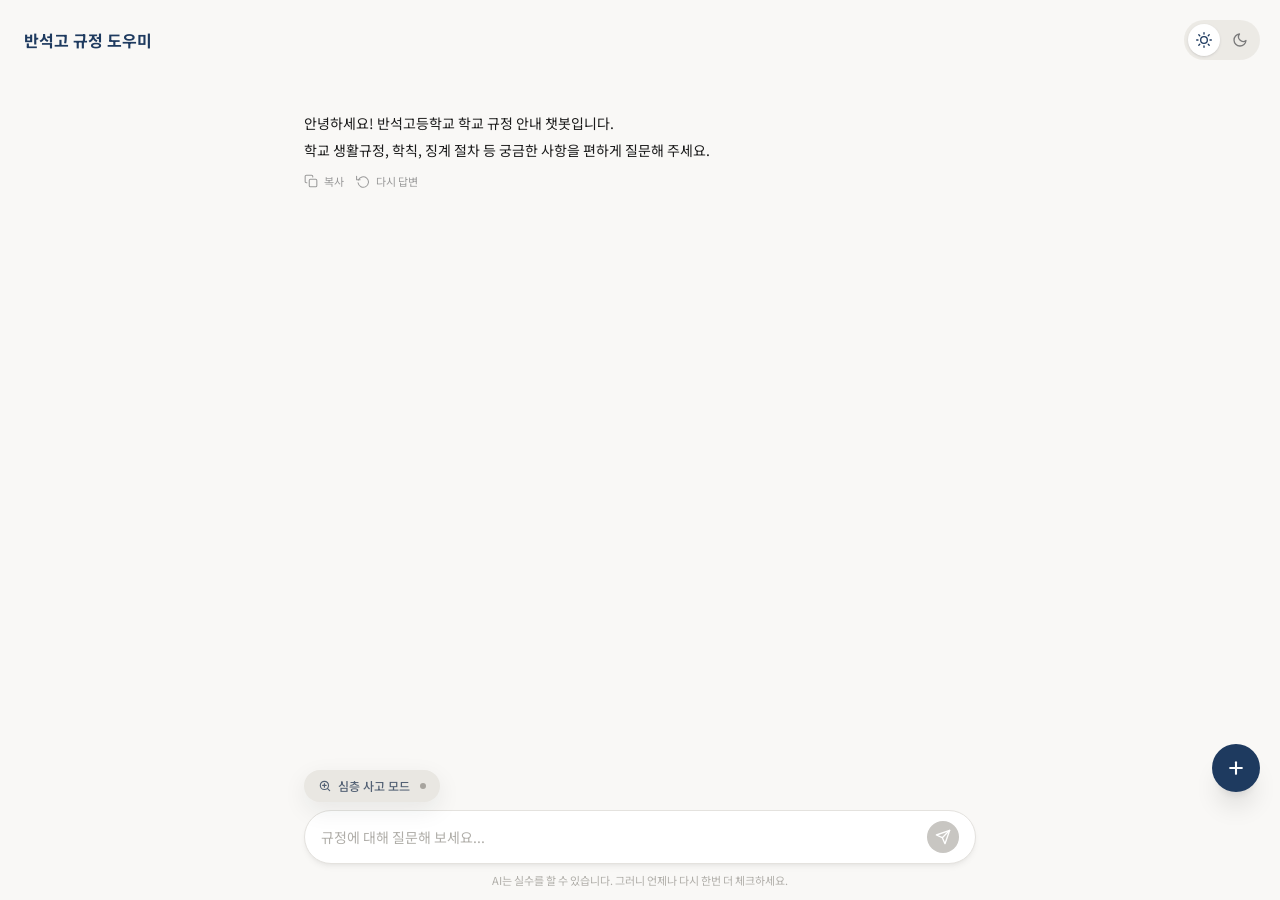
==== commit 78178e2c: "Add files via upload" ====
--- a/AI/index.html
+++ b/AI/index.html
@@ -10,8 +10,8 @@
     <meta name="robots" content="noindex, nofollow">
     <meta property="og:title" content="Figma Make App">
     <meta property="og:description" content="Engage with a chatbot that provides school regulations, allowing users to easily access information and documents while ensuring clarity and convenience.">
-    <script type="module" crossorigin src="/AI/assets/index-BF-Wu8p1.js"></script>
-    <link rel="stylesheet" crossorigin href="/AI/assets/index-Blrn2Q_9.css">
+    <script type="module" crossorigin src="/AI/assets/index-DfnMpNl2.js"></script>
+    <link rel="stylesheet" crossorigin href="/AI/assets/index-BzLUPabk.css">
   </head>
   <body>
     
--- a/AI/assets/index-BzLUPabk.css
+++ b/AI/assets/index-BzLUPabk.css
@@ -0,0 +1 @@
+@import "https://fonts.googleapis.com/css2?family=Noto+Sans+KR:wght@300;400;500;600;700&family=Noto+Serif+KR:wght@400;600;700&display=swap";@layer components;@layer properties{@supports (((-webkit-hyphens:none)) and (not (margin-trim:inline))) or ((-moz-orient:inline) and (not (color:rgb(from red r g b)))){*,:before,:after,::backdrop{--tw-rotate-x:initial;--tw-rotate-y:initial;--tw-rotate-z:initial;--tw-skew-x:initial;--tw-skew-y:initial;--tw-border-style:solid;--tw-leading:initial;--tw-font-weight:initial;--tw-tracking:initial;--tw-shadow:0 0 #0000;--tw-shadow-color:initial;--tw-shadow-alpha:100%;--tw-inset-shadow:0 0 #0000;--tw-inset-shadow-color:initial;--tw-inset-shadow-alpha:100%;--tw-ring-color:initial;--tw-ring-shadow:0 0 #0000;--tw-inset-ring-color:initial;--tw-inset-ring-shadow:0 0 #0000;--tw-ring-inset:initial;--tw-ring-offset-width:0px;--tw-ring-offset-color:#fff;--tw-ring-offset-shadow:0 0 #0000;--tw-blur:initial;--tw-brightness:initial;--tw-contrast:initial;--tw-grayscale:initial;--tw-hue-rotate:initial;--tw-invert:initial;--tw-opacity:initial;--tw-saturate:initial;--tw-sepia:initial;--tw-drop-shadow:initial;--tw-drop-shadow-color:initial;--tw-drop-shadow-alpha:100%;--tw-drop-shadow-size:initial;--tw-backdrop-blur:initial;--tw-backdrop-brightness:initial;--tw-backdrop-contrast:initial;--tw-backdrop-grayscale:initial;--tw-backdrop-hue-rotate:initial;--tw-backdrop-invert:initial;--tw-backdrop-opacity:initial;--tw-backdrop-saturate:initial;--tw-backdrop-sepia:initial;--tw-duration:initial;--tw-ease:initial}}}@layer theme{:root,:host{--font-sans:-apple-system, BlinkMacSystemFont, "Segoe UI", Roboto, "Helvetica Neue", "Noto Sans", Arial, sans-serif, "Apple Color Emoji", "Segoe UI Emoji", "Segoe UI Symbol", "Noto Color Emoji";--font-mono:ui-monospace, SFMono-Regular, Menlo, Monaco, Consolas, "Liberation Mono", "Courier New", monospace;--color-slate-100:oklch(96.8% .007 247.896);--color-slate-200:oklch(92.9% .013 255.508);--color-slate-300:oklch(86.9% .022 252.894);--color-slate-400:oklch(70.4% .04 256.788);--color-slate-500:oklch(55.4% .046 257.417);--color-slate-600:oklch(44.6% .043 257.281);--color-slate-700:oklch(37.2% .044 257.287);--color-black:#000;--color-white:#fff;--spacing:.25rem;--container-2xl:42rem;--text-xs:.75rem;--text-xs--line-height:calc(1 / .75);--text-sm:.875rem;--text-sm--line-height:calc(1.25 / .875);--text-base:1rem;--text-base--line-height:calc(1.5 / 1);--font-weight-medium:500;--font-weight-semibold:600;--font-weight-bold:700;--tracking-wider:.05em;--leading-relaxed:1.625;--radius-sm:.25rem;--radius-lg:.5rem;--radius-2xl:1rem;--ease-in-out:cubic-bezier(.4, 0, .2, 1);--blur-sm:8px;--default-transition-duration:.15s;--default-transition-timing-function:cubic-bezier(.4, 0, .2, 1);--default-font-family:var(--font-sans);--default-mono-font-family:var(--font-mono)}}@layer base{*,:after,:before,::backdrop{box-sizing:border-box;border:0 solid;margin:0;padding:0}::file-selector-button{box-sizing:border-box;border:0 solid;margin:0;padding:0}html,:host{-webkit-text-size-adjust:100%;tab-size:4;line-height:1.5;font-family:var(--default-font-family,-apple-system, BlinkMacSystemFont, "Segoe UI", Roboto, "Helvetica Neue", "Noto Sans", Arial, sans-serif, "Apple Color Emoji", "Segoe UI Emoji", "Segoe UI Symbol", "Noto Color Emoji");font-feature-settings:var(--default-font-feature-settings,normal);font-variation-settings:var(--default-font-variation-settings,normal);-webkit-tap-highlight-color:transparent}hr{height:0;color:inherit;border-top-width:1px}abbr:where([title]){-webkit-text-decoration:underline dotted;text-decoration:underline dotted}h1,h2,h3,h4,h5,h6{font-size:inherit;font-weight:inherit}a{color:inherit;-webkit-text-decoration:inherit;-webkit-text-decoration:inherit;-webkit-text-decoration:inherit;-webkit-text-decoration:inherit;text-decoration:inherit}b,strong{font-weight:bolder}code,kbd,samp,pre{font-family:var(--default-mono-font-family,ui-monospace, SFMono-Regular, Menlo, Monaco, Consolas, "Liberation Mono", "Courier New", monospace);font-feature-settings:var(--default-mono-font-feature-settings,normal);font-variation-settings:var(--default-mono-font-variation-settings,normal);font-size:1em}small{font-size:80%}sub,sup{vertical-align:baseline;font-size:75%;line-height:0;position:relative}sub{bottom:-.25em}sup{top:-.5em}table{text-indent:0;border-color:inherit;border-collapse:collapse}:-moz-focusring:where(:not(iframe)){outline:auto}progress{vertical-align:baseline}summary{display:list-item}ol,ul,menu{list-style:none}img,svg,video,canvas,audio,iframe,embed,object{vertical-align:middle;display:block}img,video{max-width:100%;height:auto}button,input,select,optgroup,textarea{font:inherit;font-feature-settings:inherit;font-variation-settings:inherit;letter-spacing:inherit;color:inherit;opacity:1;background-color:#0000;border-radius:0}::file-selector-button{font:inherit;font-feature-settings:inherit;font-variation-settings:inherit;letter-spacing:inherit;color:inherit;opacity:1;background-color:#0000;border-radius:0}:where(select:is([multiple],[size])) optgroup{font-weight:bolder}:where(select:is([multiple],[size])) optgroup option{padding-inline-start:20px}::file-selector-button{margin-inline-end:4px}::placeholder{opacity:1}@supports (not ((-webkit-appearance:-apple-pay-button))) or (contain-intrinsic-size:1px){::placeholder{color:currentColor}@supports (color:color-mix(in lab, red, red)){::placeholder{color:color-mix(in oklab, currentcolor 50%, transparent)}}}textarea{resize:vertical}::-webkit-search-decoration{-webkit-appearance:none}::-webkit-date-and-time-value{min-height:1lh;text-align:inherit}::-webkit-datetime-edit{display:inline-flex}::-webkit-datetime-edit-fields-wrapper{padding:0}::-webkit-datetime-edit{padding-block:0}::-webkit-datetime-edit-year-field{padding-block:0}::-webkit-datetime-edit-month-field{padding-block:0}::-webkit-datetime-edit-day-field{padding-block:0}::-webkit-datetime-edit-hour-field{padding-block:0}::-webkit-datetime-edit-minute-field{padding-block:0}::-webkit-datetime-edit-second-field{padding-block:0}::-webkit-datetime-edit-millisecond-field{padding-block:0}::-webkit-datetime-edit-meridiem-field{padding-block:0}::-webkit-calendar-picker-indicator{line-height:1}:-moz-ui-invalid{box-shadow:none}button,input:where([type=button],[type=reset],[type=submit]){appearance:button}::file-selector-button{appearance:button}::-webkit-inner-spin-button{height:auto}::-webkit-outer-spin-button{height:auto}[hidden]:where(:not([hidden=until-found])){display:none!important}}@layer utilities{.absolute{position:absolute}.fixed{position:fixed}.relative{position:relative}.inset-0{inset:0}.top-4{top:calc(var(--spacing) * 4)}.right-4{right:calc(var(--spacing) * 4)}.bottom-4{bottom:calc(var(--spacing) * 4)}.bottom-full{bottom:100%}.left-4{left:calc(var(--spacing) * 4)}.z-40{z-index:40}.z-50{z-index:50}.mx-auto{margin-inline:auto}.my-2{margin-block:calc(var(--spacing) * 2)}.my-4{margin-block:calc(var(--spacing) * 4)}.my-5{margin-block:calc(var(--spacing) * 5)}.mt-0\.5{margin-top:calc(var(--spacing) * .5)}.mt-1{margin-top:var(--spacing)}.mt-2{margin-top:calc(var(--spacing) * 2)}.mt-3{margin-top:calc(var(--spacing) * 3)}.mt-6{margin-top:calc(var(--spacing) * 6)}.mb-1{margin-bottom:var(--spacing)}.mb-1\.5{margin-bottom:calc(var(--spacing) * 1.5)}.mb-2{margin-bottom:calc(var(--spacing) * 2)}.mb-3{margin-bottom:calc(var(--spacing) * 3)}.ml-1{margin-left:var(--spacing)}.flex{display:flex}.grid{display:grid}.hidden{display:none}.inline{display:inline}.h-1\.5{height:calc(var(--spacing) * 1.5)}.h-8{height:calc(var(--spacing) * 8)}.h-12{height:calc(var(--spacing) * 12)}.h-full{height:100%}.max-h-\[78vh\]{max-height:78vh}.min-h-0{min-height:0}.w-1\.5{width:calc(var(--spacing) * 1.5)}.w-8{width:calc(var(--spacing) * 8)}.w-12{width:calc(var(--spacing) * 12)}.w-\[17rem\]{width:17rem}.w-fit{width:fit-content}.max-w-2xl{max-width:var(--container-2xl)}.max-w-\[70\%\]{max-width:70%}.max-w-full{max-width:100%}.min-w-0{min-width:0}.min-w-full{min-width:100%}.flex-1{flex:1}.flex-shrink-0{flex-shrink:0}.border-collapse{border-collapse:collapse}.rotate-180{rotate:180deg}.transform{transform:var(--tw-rotate-x,) var(--tw-rotate-y,) var(--tw-rotate-z,) var(--tw-skew-x,) var(--tw-skew-y,)}.resize{resize:both}.grid-rows-\[0fr\]{grid-template-rows:0fr}.grid-rows-\[1fr\]{grid-template-rows:1fr}.flex-col{flex-direction:column}.flex-wrap{flex-wrap:wrap}.items-center{align-items:center}.items-end{align-items:flex-end}.items-start{align-items:flex-start}.justify-between{justify-content:space-between}.justify-center{justify-content:center}.justify-end{justify-content:flex-end}.justify-start{justify-content:flex-start}.gap-0{gap:0}.gap-0\.5{gap:calc(var(--spacing) * .5)}.gap-1{gap:var(--spacing)}.gap-1\.5{gap:calc(var(--spacing) * 1.5)}.gap-2{gap:calc(var(--spacing) * 2)}.gap-2\.5{gap:calc(var(--spacing) * 2.5)}.gap-3{gap:calc(var(--spacing) * 3)}.gap-6{gap:calc(var(--spacing) * 6)}.overflow-hidden{overflow:hidden}.overflow-x-auto{overflow-x:auto}.overflow-y-auto{overflow-y:auto}.rounded{border-radius:.25rem}.rounded-2xl{border-radius:var(--radius-2xl)}.rounded-full{border-radius:2147483647px}.rounded-lg{border-radius:var(--radius-lg)}.rounded-t-2xl{border-top-left-radius:var(--radius-2xl);border-top-right-radius:var(--radius-2xl)}.rounded-tr-sm{border-top-right-radius:var(--radius-sm)}.border{border-style:var(--tw-border-style);border-width:1px}.border-0{border-style:var(--tw-border-style);border-width:0}.border-t{border-top-style:var(--tw-border-style);border-top-width:1px}.border-b{border-bottom-style:var(--tw-border-style);border-bottom-width:1px}.border-l{border-left-style:var(--tw-border-style);border-left-width:1px}.border-l-2{border-left-style:var(--tw-border-style);border-left-width:2px}.border-\[\#2a3040\]{border-color:#2a3040}.border-\[\#8fa3be\]{border-color:#8fa3be}.border-\[\#38465a\]{border-color:#38465a}.border-\[\#c8c6c2\]{border-color:#c8c6c2}.border-\[\#d8d4cc\]{border-color:#d8d4cc}.border-\[\#e4e2de\]{border-color:#e4e2de}.bg-\[\#0f1117\]{background-color:#0f1117}.bg-\[\#1e3a5f\]{background-color:#1e3a5f}.bg-\[\#1e2535\]{background-color:#1e2535}.bg-\[\#2d3b50\]{background-color:#2d3b50}.bg-\[\#161b26\]{background-color:#161b26}.bg-\[\#384f6a\]{background-color:#384f6a}.bg-\[\#506b8d\]{background-color:#506b8d}.bg-\[\#202938\]{background-color:#202938}.bg-\[\#202938\]\/80{background-color:oklab(27.9434% -.00507064 -.0302183/.8)}.bg-\[\#a7a49e\]{background-color:#a7a49e}.bg-\[\#a8d5ff\]{background-color:#a8d5ff}.bg-\[\#c8c6c2\]{background-color:#c8c6c2}.bg-\[\#e9e7e2\]{background-color:#e9e7e2}.bg-\[\#e9e7e2\]\/80{background-color:oklab(92.8125% .000166744 .00704265/.8)}.bg-\[\#ece9e3\]{background-color:#ece9e3}.bg-\[\#f9f8f6\]{background-color:#f9f8f6}.bg-black\/5{background-color:#0000000d}@supports (color:color-mix(in lab, red, red)){.bg-black\/5{background-color:color-mix(in oklab, var(--color-black) 5%, transparent)}}.bg-black\/30{background-color:#0000004d}@supports (color:color-mix(in lab, red, red)){.bg-black\/30{background-color:color-mix(in oklab, var(--color-black) 30%, transparent)}}.bg-black\/50{background-color:#00000080}@supports (color:color-mix(in lab, red, red)){.bg-black\/50{background-color:color-mix(in oklab, var(--color-black) 50%, transparent)}}.bg-slate-600{background-color:var(--color-slate-600)}.bg-slate-700{background-color:var(--color-slate-700)}.bg-transparent{background-color:#0000}.bg-white{background-color:var(--color-white)}.p-1{padding:var(--spacing)}.p-1\.5{padding:calc(var(--spacing) * 1.5)}.p-3{padding:calc(var(--spacing) * 3)}.px-1{padding-inline:var(--spacing)}.px-2{padding-inline:calc(var(--spacing) * 2)}.px-3{padding-inline:calc(var(--spacing) * 3)}.px-3\.5{padding-inline:calc(var(--spacing) * 3.5)}.px-4{padding-inline:calc(var(--spacing) * 4)}.px-5{padding-inline:calc(var(--spacing) * 5)}.px-6{padding-inline:calc(var(--spacing) * 6)}.py-0\.5{padding-block:calc(var(--spacing) * .5)}.py-1{padding-block:var(--spacing)}.py-1\.5{padding-block:calc(var(--spacing) * 1.5)}.py-2{padding-block:calc(var(--spacing) * 2)}.py-2\.5{padding-block:calc(var(--spacing) * 2.5)}.py-3{padding-block:calc(var(--spacing) * 3)}.py-5{padding-block:calc(var(--spacing) * 5)}.pt-2{padding-top:calc(var(--spacing) * 2)}.pt-4{padding-top:calc(var(--spacing) * 4)}.pt-5{padding-top:calc(var(--spacing) * 5)}.pt-16{padding-top:calc(var(--spacing) * 16)}.pr-2{padding-right:calc(var(--spacing) * 2)}.pr-3{padding-right:calc(var(--spacing) * 3)}.pb-3{padding-bottom:calc(var(--spacing) * 3)}.pb-4{padding-bottom:calc(var(--spacing) * 4)}.pb-6{padding-bottom:calc(var(--spacing) * 6)}.pl-3{padding-left:calc(var(--spacing) * 3)}.text-center{text-align:center}.text-left{text-align:left}.text-right{text-align:right}.font-mono{font-family:var(--font-mono)}.text-base{font-size:var(--text-base);line-height:var(--tw-leading,var(--text-base--line-height))}.text-sm{font-size:var(--text-sm);line-height:var(--tw-leading,var(--text-sm--line-height))}.text-xs{font-size:var(--text-xs);line-height:var(--tw-leading,var(--text-xs--line-height))}.text-\[0\.9em\]{font-size:.9em}.text-\[10px\]{font-size:10px}.text-\[11px\]{font-size:11px}.leading-relaxed{--tw-leading:var(--leading-relaxed);line-height:var(--leading-relaxed)}.font-bold{--tw-font-weight:var(--font-weight-bold);font-weight:var(--font-weight-bold)}.font-medium{--tw-font-weight:var(--font-weight-medium);font-weight:var(--font-weight-medium)}.font-semibold{--tw-font-weight:var(--font-weight-semibold);font-weight:var(--font-weight-semibold)}.tracking-wider{--tw-tracking:var(--tracking-wider);letter-spacing:var(--tracking-wider)}.whitespace-nowrap{white-space:nowrap}.text-\[\#1a1a1a\]{color:#1a1a1a}.text-\[\#1e3a5f\]{color:#1e3a5f}.text-\[\#3a3a3a\]{color:#3a3a3a}.text-\[\#7a7a7a\]{color:#7a7a7a}.text-\[\#8a8883\]{color:#8a8883}.text-\[\#8fa3be\]{color:#8fa3be}.text-\[\#9a9a9a\]{color:#9a9a9a}.text-\[\#2563eb\]{color:#2563eb}.text-\[\#536174\]{color:#536174}.text-\[\#b0aea9\]{color:#b0aea9}.text-\[\#c0beba\]{color:#c0beba}.text-slate-100{color:var(--color-slate-100)}.text-slate-200{color:var(--color-slate-200)}.text-slate-300{color:var(--color-slate-300)}.text-slate-400{color:var(--color-slate-400)}.text-slate-500{color:var(--color-slate-500)}.text-slate-600{color:var(--color-slate-600)}.text-slate-700{color:var(--color-slate-700)}.text-white{color:var(--color-white)}.italic{font-style:italic}.underline{text-decoration-line:underline}.underline-offset-2{text-underline-offset:2px}.opacity-0{opacity:0}.opacity-100{opacity:1}.shadow-2xl{--tw-shadow:0 25px 50px -12px var(--tw-shadow-color,#00000040);box-shadow:var(--tw-inset-shadow), var(--tw-inset-ring-shadow), var(--tw-ring-offset-shadow), var(--tw-ring-shadow), var(--tw-shadow)}.shadow-lg{--tw-shadow:0 10px 15px -3px var(--tw-shadow-color,#0000001a), 0 4px 6px -4px var(--tw-shadow-color,#0000001a);box-shadow:var(--tw-inset-shadow), var(--tw-inset-ring-shadow), var(--tw-ring-offset-shadow), var(--tw-ring-shadow), var(--tw-shadow)}.shadow-md{--tw-shadow:0 4px 6px -1px var(--tw-shadow-color,#0000001a), 0 2px 4px -2px var(--tw-shadow-color,#0000001a);box-shadow:var(--tw-inset-shadow), var(--tw-inset-ring-shadow), var(--tw-ring-offset-shadow), var(--tw-ring-shadow), var(--tw-shadow)}.shadow-sm{--tw-shadow:0 1px 3px 0 var(--tw-shadow-color,#0000001a), 0 1px 2px -1px var(--tw-shadow-color,#0000001a);box-shadow:var(--tw-inset-shadow), var(--tw-inset-ring-shadow), var(--tw-ring-offset-shadow), var(--tw-ring-shadow), var(--tw-shadow)}.shadow-xl{--tw-shadow:0 20px 25px -5px var(--tw-shadow-color,#0000001a), 0 8px 10px -6px var(--tw-shadow-color,#0000001a);box-shadow:var(--tw-inset-shadow), var(--tw-inset-ring-shadow), var(--tw-ring-offset-shadow), var(--tw-ring-shadow), var(--tw-shadow)}.shadow-black\/5{--tw-shadow-color:#0000000d}@supports (color:color-mix(in lab, red, red)){.shadow-black\/5{--tw-shadow-color:color-mix(in oklab, color-mix(in oklab, var(--color-black) 5%, transparent) var(--tw-shadow-alpha), transparent)}}.filter{filter:var(--tw-blur,) var(--tw-brightness,) var(--tw-contrast,) var(--tw-grayscale,) var(--tw-hue-rotate,) var(--tw-invert,) var(--tw-saturate,) var(--tw-sepia,) var(--tw-drop-shadow,)}.backdrop-blur-sm{--tw-backdrop-blur:blur(var(--blur-sm));-webkit-backdrop-filter:var(--tw-backdrop-blur,) var(--tw-backdrop-brightness,) var(--tw-backdrop-contrast,) var(--tw-backdrop-grayscale,) var(--tw-backdrop-hue-rotate,) var(--tw-backdrop-invert,) var(--tw-backdrop-opacity,) var(--tw-backdrop-saturate,) var(--tw-backdrop-sepia,);backdrop-filter:var(--tw-backdrop-blur,) var(--tw-backdrop-brightness,) var(--tw-backdrop-contrast,) var(--tw-backdrop-grayscale,) var(--tw-backdrop-hue-rotate,) var(--tw-backdrop-invert,) var(--tw-backdrop-opacity,) var(--tw-backdrop-saturate,) var(--tw-backdrop-sepia,)}.transition{transition-property:color,background-color,border-color,outline-color,text-decoration-color,fill,stroke,--tw-gradient-from,--tw-gradient-via,--tw-gradient-to,opacity,box-shadow,transform,translate,scale,rotate,filter,-webkit-backdrop-filter,backdrop-filter,display,content-visibility,overlay,pointer-events;transition-timing-function:var(--tw-ease,var(--default-transition-timing-function));transition-duration:var(--tw-duration,var(--default-transition-duration))}.transition-\[grid-template-rows\,opacity\]{transition-property:grid-template-rows,opacity;transition-timing-function:var(--tw-ease,var(--default-transition-timing-function));transition-duration:var(--tw-duration,var(--default-transition-duration))}.transition-\[right\]{transition-property:right;transition-timing-function:var(--tw-ease,var(--default-transition-timing-function));transition-duration:var(--tw-duration,var(--default-transition-duration))}.transition-all{transition-property:all;transition-timing-function:var(--tw-ease,var(--default-transition-timing-function));transition-duration:var(--tw-duration,var(--default-transition-duration))}.transition-colors{transition-property:color,background-color,border-color,outline-color,text-decoration-color,fill,stroke,--tw-gradient-from,--tw-gradient-via,--tw-gradient-to;transition-timing-function:var(--tw-ease,var(--default-transition-timing-function));transition-duration:var(--tw-duration,var(--default-transition-duration))}.transition-opacity{transition-property:opacity;transition-timing-function:var(--tw-ease,var(--default-transition-timing-function));transition-duration:var(--tw-duration,var(--default-transition-duration))}.transition-transform{transition-property:transform,translate,scale,rotate;transition-timing-function:var(--tw-ease,var(--default-transition-timing-function));transition-duration:var(--tw-duration,var(--default-transition-duration))}.duration-300{--tw-duration:.3s;transition-duration:.3s}.ease-in-out{--tw-ease:var(--ease-in-out);transition-timing-function:var(--ease-in-out)}.outline-none{--tw-outline-style:none;outline-style:none}.placeholder\:text-\[\#b0aea9\]::placeholder{color:#b0aea9}.placeholder\:text-slate-600::placeholder{color:var(--color-slate-600)}.focus-within\:border-\[\#5a7090\]:focus-within{border-color:#5a7090}.focus-within\:border-\[\#2563eb\]:focus-within{border-color:#2563eb}.focus-within\:ring-1:focus-within{--tw-ring-shadow:var(--tw-ring-inset,) 0 0 0 calc(1px + var(--tw-ring-offset-width)) var(--tw-ring-color,currentcolor);box-shadow:var(--tw-inset-shadow), var(--tw-inset-ring-shadow), var(--tw-ring-offset-shadow), var(--tw-ring-shadow), var(--tw-shadow)}.focus-within\:ring-\[\#5a7090\]\/20:focus-within{--tw-ring-color:oklab(54.0209% -.0121342 -.0555393/.2)}.focus-within\:ring-\[\#2563eb\]\/20:focus-within{--tw-ring-color:oklab(54.615% -.026671 -.213549/.2)}@media (hover:hover){.hover\:bg-\[\#2a3547\]:hover{background-color:#2a3547}.hover\:bg-\[\#242c3d\]:hover{background-color:#242c3d}.hover\:bg-\[\#252d40\]:hover{background-color:#252d40}.hover\:bg-\[\#2563eb\]:hover{background-color:#2563eb}.hover\:bg-\[\#42597a\]:hover{background-color:#42597a}.hover\:bg-\[\#dedbd4\]:hover{background-color:#dedbd4}.hover\:bg-\[\#e2ded7\]:hover{background-color:#e2ded7}.hover\:bg-\[\#f2f1ef\]:hover{background-color:#f2f1ef}.hover\:bg-black\/5:hover{background-color:#0000000d}@supports (color:color-mix(in lab, red, red)){.hover\:bg-black\/5:hover{background-color:color-mix(in oklab, var(--color-black) 5%, transparent)}}.hover\:bg-white\/5:hover{background-color:#ffffff0d}@supports (color:color-mix(in lab, red, red)){.hover\:bg-white\/5:hover{background-color:color-mix(in oklab, var(--color-white) 5%, transparent)}}.hover\:text-\[\#1a1a1a\]:hover{color:#1a1a1a}.hover\:text-\[\#536174\]:hover{color:#536174}.hover\:text-slate-200:hover{color:var(--color-slate-200)}.hover\:text-slate-300:hover{color:var(--color-slate-300)}}@media (width>=40rem){.sm\:top-5{top:calc(var(--spacing) * 5)}.sm\:right-5{right:calc(var(--spacing) * 5)}.sm\:left-5{left:calc(var(--spacing) * 5)}.sm\:bg-transparent{background-color:#0000}.sm\:px-1{padding-inline:var(--spacing)}.sm\:py-2{padding-block:calc(var(--spacing) * 2)}.sm\:text-base{font-size:var(--text-base);line-height:var(--tw-leading,var(--text-base--line-height))}}@media (width>=48rem){.md\:fixed{position:fixed}.md\:right-5{right:calc(var(--spacing) * 5)}.md\:right-\[18\.25rem\]{right:18.25rem}.md\:bottom-24{bottom:calc(var(--spacing) * 24)}.md\:px-8{padding-inline:calc(var(--spacing) * 8)}.md\:pt-28{padding-top:calc(var(--spacing) * 28)}}@media (prefers-color-scheme:dark){.dark\:bg-white\/10{background-color:#ffffff1a}@supports (color:color-mix(in lab, red, red)){.dark\:bg-white\/10{background-color:color-mix(in oklab, var(--color-white) 10%, transparent)}}}}html,body,#root{height:100%;font-family:Noto Sans KR,sans-serif}*{scrollbar-width:none}::-webkit-scrollbar{display:none}.floating-pill{white-space:nowrap;border:0;border-radius:999px;box-shadow:0 8px 24px #1e232a14}.mobile-glass{-webkit-backdrop-filter:blur(16px)saturate(140%);backdrop-filter:blur(16px)saturate(140%);box-shadow:0 8px 24px #1e232a1a}@media (width>=640px){.mobile-glass{-webkit-backdrop-filter:none;backdrop-filter:none;box-shadow:none}}@property --tw-rotate-x{syntax:"*";inherits:false}@property --tw-rotate-y{syntax:"*";inherits:false}@property --tw-rotate-z{syntax:"*";inherits:false}@property --tw-skew-x{syntax:"*";inherits:false}@property --tw-skew-y{syntax:"*";inherits:false}@property --tw-border-style{syntax:"*";inherits:false;initial-value:solid}@property --tw-leading{syntax:"*";inherits:false}@property --tw-font-weight{syntax:"*";inherits:false}@property --tw-tracking{syntax:"*";inherits:false}@property --tw-shadow{syntax:"*";inherits:false;initial-value:0 0 #0000}@property --tw-shadow-color{syntax:"*";inherits:false}@property --tw-shadow-alpha{syntax:"<percentage>";inherits:false;initial-value:100%}@property --tw-inset-shadow{syntax:"*";inherits:false;initial-value:0 0 #0000}@property --tw-inset-shadow-color{syntax:"*";inherits:false}@property --tw-inset-shadow-alpha{syntax:"<percentage>";inherits:false;initial-value:100%}@property --tw-ring-color{syntax:"*";inherits:false}@property --tw-ring-shadow{syntax:"*";inherits:false;initial-value:0 0 #0000}@property --tw-inset-ring-color{syntax:"*";inherits:false}@property --tw-inset-ring-shadow{syntax:"*";inherits:false;initial-value:0 0 #0000}@property --tw-ring-inset{syntax:"*";inherits:false}@property --tw-ring-offset-width{syntax:"<length>";inherits:false;initial-value:0}@property --tw-ring-offset-color{syntax:"*";inherits:false;initial-value:#fff}@property --tw-ring-offset-shadow{syntax:"*";inherits:false;initial-value:0 0 #0000}@property --tw-blur{syntax:"*";inherits:false}@property --tw-brightness{syntax:"*";inherits:false}@property --tw-contrast{syntax:"*";inherits:false}@property --tw-grayscale{syntax:"*";inherits:false}@property --tw-hue-rotate{syntax:"*";inherits:false}@property --tw-invert{syntax:"*";inherits:false}@property --tw-opacity{syntax:"*";inherits:false}@property --tw-saturate{syntax:"*";inherits:false}@property --tw-sepia{syntax:"*";inherits:false}@property --tw-drop-shadow{syntax:"*";inherits:false}@property --tw-drop-shadow-color{syntax:"*";inherits:false}@property --tw-drop-shadow-alpha{syntax:"<percentage>";inherits:false;initial-value:100%}@property --tw-drop-shadow-size{syntax:"*";inherits:false}@property --tw-backdrop-blur{syntax:"*";inherits:false}@property --tw-backdrop-brightness{syntax:"*";inherits:false}@property --tw-backdrop-contrast{syntax:"*";inherits:false}@property --tw-backdrop-grayscale{syntax:"*";inherits:false}@property --tw-backdrop-hue-rotate{syntax:"*";inherits:false}@property --tw-backdrop-invert{syntax:"*";inherits:false}@property --tw-backdrop-opacity{syntax:"*";inherits:false}@property --tw-backdrop-saturate{syntax:"*";inherits:false}@property --tw-backdrop-sepia{syntax:"*";inherits:false}@property --tw-duration{syntax:"*";inherits:false}@property --tw-ease{syntax:"*";inherits:false}
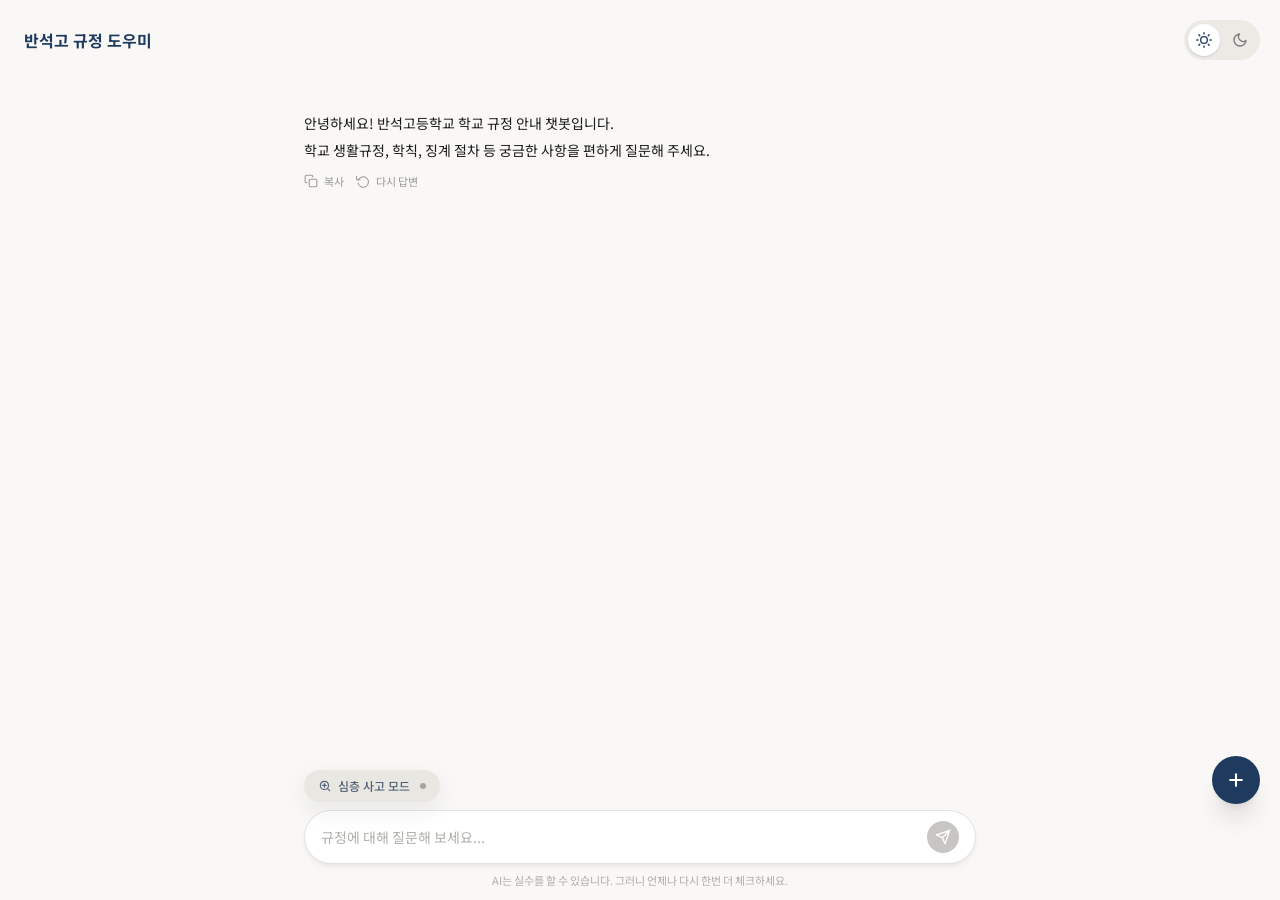
==== commit 561e3736: "Add files via upload" ====
--- a/AI/index.html
+++ b/AI/index.html
@@ -10,8 +10,8 @@
     <meta name="robots" content="noindex, nofollow">
     <meta property="og:title" content="Figma Make App">
     <meta property="og:description" content="Engage with a chatbot that provides school regulations, allowing users to easily access information and documents while ensuring clarity and convenience.">
-    <script type="module" crossorigin src="/AI/assets/index-DfnMpNl2.js"></script>
-    <link rel="stylesheet" crossorigin href="/AI/assets/index-BzLUPabk.css">
+    <script type="module" crossorigin src="/AI/assets/index-bLSGWhzt.js"></script>
+    <link rel="stylesheet" crossorigin href="/AI/assets/index-CmHSY2gd.css">
   </head>
   <body>
     
--- a/AI/assets/index-CmHSY2gd.css
+++ b/AI/assets/index-CmHSY2gd.css
@@ -0,0 +1 @@
+@import "https://fonts.googleapis.com/css2?family=Noto+Sans+KR:wght@300;400;500;600;700&family=Noto+Serif+KR:wght@400;600;700&display=swap";@layer components;@layer properties{@supports (((-webkit-hyphens:none)) and (not (margin-trim:inline))) or ((-moz-orient:inline) and (not (color:rgb(from red r g b)))){*,:before,:after,::backdrop{--tw-rotate-x:initial;--tw-rotate-y:initial;--tw-rotate-z:initial;--tw-skew-x:initial;--tw-skew-y:initial;--tw-border-style:solid;--tw-leading:initial;--tw-font-weight:initial;--tw-tracking:initial;--tw-shadow:0 0 #0000;--tw-shadow-color:initial;--tw-shadow-alpha:100%;--tw-inset-shadow:0 0 #0000;--tw-inset-shadow-color:initial;--tw-inset-shadow-alpha:100%;--tw-ring-color:initial;--tw-ring-shadow:0 0 #0000;--tw-inset-ring-color:initial;--tw-inset-ring-shadow:0 0 #0000;--tw-ring-inset:initial;--tw-ring-offset-width:0px;--tw-ring-offset-color:#fff;--tw-ring-offset-shadow:0 0 #0000;--tw-blur:initial;--tw-brightness:initial;--tw-contrast:initial;--tw-grayscale:initial;--tw-hue-rotate:initial;--tw-invert:initial;--tw-opacity:initial;--tw-saturate:initial;--tw-sepia:initial;--tw-drop-shadow:initial;--tw-drop-shadow-color:initial;--tw-drop-shadow-alpha:100%;--tw-drop-shadow-size:initial;--tw-backdrop-blur:initial;--tw-backdrop-brightness:initial;--tw-backdrop-contrast:initial;--tw-backdrop-grayscale:initial;--tw-backdrop-hue-rotate:initial;--tw-backdrop-invert:initial;--tw-backdrop-opacity:initial;--tw-backdrop-saturate:initial;--tw-backdrop-sepia:initial;--tw-duration:initial;--tw-ease:initial}}}@layer theme{:root,:host{--font-sans:-apple-system, BlinkMacSystemFont, "Segoe UI", Roboto, "Helvetica Neue", "Noto Sans", Arial, sans-serif, "Apple Color Emoji", "Segoe UI Emoji", "Segoe UI Symbol", "Noto Color Emoji";--font-mono:ui-monospace, SFMono-Regular, Menlo, Monaco, Consolas, "Liberation Mono", "Courier New", monospace;--color-slate-100:oklch(96.8% .007 247.896);--color-slate-200:oklch(92.9% .013 255.508);--color-slate-300:oklch(86.9% .022 252.894);--color-slate-400:oklch(70.4% .04 256.788);--color-slate-500:oklch(55.4% .046 257.417);--color-slate-600:oklch(44.6% .043 257.281);--color-slate-700:oklch(37.2% .044 257.287);--color-black:#000;--color-white:#fff;--spacing:.25rem;--container-2xl:42rem;--text-xs:.75rem;--text-xs--line-height:calc(1 / .75);--text-sm:.875rem;--text-sm--line-height:calc(1.25 / .875);--text-base:1rem;--text-base--line-height:calc(1.5 / 1);--font-weight-medium:500;--font-weight-semibold:600;--font-weight-bold:700;--tracking-wider:.05em;--leading-relaxed:1.625;--radius-sm:.25rem;--radius-lg:.5rem;--radius-2xl:1rem;--ease-in-out:cubic-bezier(.4, 0, .2, 1);--blur-sm:8px;--default-transition-duration:.15s;--default-transition-timing-function:cubic-bezier(.4, 0, .2, 1);--default-font-family:var(--font-sans);--default-mono-font-family:var(--font-mono)}}@layer base{*,:after,:before,::backdrop{box-sizing:border-box;border:0 solid;margin:0;padding:0}::file-selector-button{box-sizing:border-box;border:0 solid;margin:0;padding:0}html,:host{-webkit-text-size-adjust:100%;tab-size:4;line-height:1.5;font-family:var(--default-font-family,-apple-system, BlinkMacSystemFont, "Segoe UI", Roboto, "Helvetica Neue", "Noto Sans", Arial, sans-serif, "Apple Color Emoji", "Segoe UI Emoji", "Segoe UI Symbol", "Noto Color Emoji");font-feature-settings:var(--default-font-feature-settings,normal);font-variation-settings:var(--default-font-variation-settings,normal);-webkit-tap-highlight-color:transparent}hr{height:0;color:inherit;border-top-width:1px}abbr:where([title]){-webkit-text-decoration:underline dotted;text-decoration:underline dotted}h1,h2,h3,h4,h5,h6{font-size:inherit;font-weight:inherit}a{color:inherit;-webkit-text-decoration:inherit;-webkit-text-decoration:inherit;-webkit-text-decoration:inherit;-webkit-text-decoration:inherit;text-decoration:inherit}b,strong{font-weight:bolder}code,kbd,samp,pre{font-family:var(--default-mono-font-family,ui-monospace, SFMono-Regular, Menlo, Monaco, Consolas, "Liberation Mono", "Courier New", monospace);font-feature-settings:var(--default-mono-font-feature-settings,normal);font-variation-settings:var(--default-mono-font-variation-settings,normal);font-size:1em}small{font-size:80%}sub,sup{vertical-align:baseline;font-size:75%;line-height:0;position:relative}sub{bottom:-.25em}sup{top:-.5em}table{text-indent:0;border-color:inherit;border-collapse:collapse}:-moz-focusring:where(:not(iframe)){outline:auto}progress{vertical-align:baseline}summary{display:list-item}ol,ul,menu{list-style:none}img,svg,video,canvas,audio,iframe,embed,object{vertical-align:middle;display:block}img,video{max-width:100%;height:auto}button,input,select,optgroup,textarea{font:inherit;font-feature-settings:inherit;font-variation-settings:inherit;letter-spacing:inherit;color:inherit;opacity:1;background-color:#0000;border-radius:0}::file-selector-button{font:inherit;font-feature-settings:inherit;font-variation-settings:inherit;letter-spacing:inherit;color:inherit;opacity:1;background-color:#0000;border-radius:0}:where(select:is([multiple],[size])) optgroup{font-weight:bolder}:where(select:is([multiple],[size])) optgroup option{padding-inline-start:20px}::file-selector-button{margin-inline-end:4px}::placeholder{opacity:1}@supports (not ((-webkit-appearance:-apple-pay-button))) or (contain-intrinsic-size:1px){::placeholder{color:currentColor}@supports (color:color-mix(in lab, red, red)){::placeholder{color:color-mix(in oklab, currentcolor 50%, transparent)}}}textarea{resize:vertical}::-webkit-search-decoration{-webkit-appearance:none}::-webkit-date-and-time-value{min-height:1lh;text-align:inherit}::-webkit-datetime-edit{display:inline-flex}::-webkit-datetime-edit-fields-wrapper{padding:0}::-webkit-datetime-edit{padding-block:0}::-webkit-datetime-edit-year-field{padding-block:0}::-webkit-datetime-edit-month-field{padding-block:0}::-webkit-datetime-edit-day-field{padding-block:0}::-webkit-datetime-edit-hour-field{padding-block:0}::-webkit-datetime-edit-minute-field{padding-block:0}::-webkit-datetime-edit-second-field{padding-block:0}::-webkit-datetime-edit-millisecond-field{padding-block:0}::-webkit-datetime-edit-meridiem-field{padding-block:0}::-webkit-calendar-picker-indicator{line-height:1}:-moz-ui-invalid{box-shadow:none}button,input:where([type=button],[type=reset],[type=submit]){appearance:button}::file-selector-button{appearance:button}::-webkit-inner-spin-button{height:auto}::-webkit-outer-spin-button{height:auto}[hidden]:where(:not([hidden=until-found])){display:none!important}}@layer utilities{.absolute{position:absolute}.fixed{position:fixed}.relative{position:relative}.inset-0{inset:0}.top-4{top:calc(var(--spacing) * 4)}.right-4{right:calc(var(--spacing) * 4)}.bottom-24{bottom:calc(var(--spacing) * 24)}.left-4{left:calc(var(--spacing) * 4)}.z-40{z-index:40}.z-50{z-index:50}.mx-auto{margin-inline:auto}.my-2{margin-block:calc(var(--spacing) * 2)}.my-4{margin-block:calc(var(--spacing) * 4)}.my-5{margin-block:calc(var(--spacing) * 5)}.mt-0\.5{margin-top:calc(var(--spacing) * .5)}.mt-1{margin-top:var(--spacing)}.mt-2{margin-top:calc(var(--spacing) * 2)}.mt-3{margin-top:calc(var(--spacing) * 3)}.mt-6{margin-top:calc(var(--spacing) * 6)}.mb-1{margin-bottom:var(--spacing)}.mb-1\.5{margin-bottom:calc(var(--spacing) * 1.5)}.mb-2{margin-bottom:calc(var(--spacing) * 2)}.ml-1{margin-left:var(--spacing)}.flex{display:flex}.grid{display:grid}.hidden{display:none}.inline{display:inline}.h-1\.5{height:calc(var(--spacing) * 1.5)}.h-8{height:calc(var(--spacing) * 8)}.h-12{height:calc(var(--spacing) * 12)}.h-full{height:100%}.max-h-\[78vh\]{max-height:78vh}.min-h-0{min-height:0}.w-1\.5{width:calc(var(--spacing) * 1.5)}.w-8{width:calc(var(--spacing) * 8)}.w-12{width:calc(var(--spacing) * 12)}.w-\[17rem\]{width:17rem}.w-fit{width:fit-content}.max-w-2xl{max-width:var(--container-2xl)}.max-w-\[70\%\]{max-width:70%}.max-w-full{max-width:100%}.min-w-0{min-width:0}.min-w-full{min-width:100%}.flex-1{flex:1}.flex-shrink-0{flex-shrink:0}.border-collapse{border-collapse:collapse}.rotate-180{rotate:180deg}.transform{transform:var(--tw-rotate-x,) var(--tw-rotate-y,) var(--tw-rotate-z,) var(--tw-skew-x,) var(--tw-skew-y,)}.resize{resize:both}.grid-rows-\[0fr\]{grid-template-rows:0fr}.grid-rows-\[1fr\]{grid-template-rows:1fr}.flex-col{flex-direction:column}.flex-wrap{flex-wrap:wrap}.items-center{align-items:center}.items-end{align-items:flex-end}.items-start{align-items:flex-start}.justify-between{justify-content:space-between}.justify-center{justify-content:center}.justify-end{justify-content:flex-end}.justify-start{justify-content:flex-start}.gap-0{gap:0}.gap-0\.5{gap:calc(var(--spacing) * .5)}.gap-1{gap:var(--spacing)}.gap-1\.5{gap:calc(var(--spacing) * 1.5)}.gap-2{gap:calc(var(--spacing) * 2)}.gap-2\.5{gap:calc(var(--spacing) * 2.5)}.gap-3{gap:calc(var(--spacing) * 3)}.gap-6{gap:calc(var(--spacing) * 6)}.overflow-hidden{overflow:hidden}.overflow-x-auto{overflow-x:auto}.overflow-y-auto{overflow-y:auto}.rounded{border-radius:.25rem}.rounded-2xl{border-radius:var(--radius-2xl)}.rounded-full{border-radius:2147483647px}.rounded-lg{border-radius:var(--radius-lg)}.rounded-t-2xl{border-top-left-radius:var(--radius-2xl);border-top-right-radius:var(--radius-2xl)}.rounded-tr-sm{border-top-right-radius:var(--radius-sm)}.border{border-style:var(--tw-border-style);border-width:1px}.border-0{border-style:var(--tw-border-style);border-width:0}.border-t{border-top-style:var(--tw-border-style);border-top-width:1px}.border-b{border-bottom-style:var(--tw-border-style);border-bottom-width:1px}.border-l{border-left-style:var(--tw-border-style);border-left-width:1px}.border-l-2{border-left-style:var(--tw-border-style);border-left-width:2px}.border-\[\#2a3040\]{border-color:#2a3040}.border-\[\#8fa3be\]{border-color:#8fa3be}.border-\[\#38465a\]{border-color:#38465a}.border-\[\#c8c6c2\]{border-color:#c8c6c2}.border-\[\#d8d4cc\]{border-color:#d8d4cc}.border-\[\#e4e2de\]{border-color:#e4e2de}.bg-\[\#0f1117\]{background-color:#0f1117}.bg-\[\#1e3a5f\]{background-color:#1e3a5f}.bg-\[\#1e2535\]{background-color:#1e2535}.bg-\[\#2d3b50\]{background-color:#2d3b50}.bg-\[\#161b26\]{background-color:#161b26}.bg-\[\#384f6a\]{background-color:#384f6a}.bg-\[\#506b8d\]{background-color:#506b8d}.bg-\[\#202938\]{background-color:#202938}.bg-\[\#202938\]\/80{background-color:oklab(27.9434% -.00507064 -.0302183/.8)}.bg-\[\#a7a49e\]{background-color:#a7a49e}.bg-\[\#a8d5ff\]{background-color:#a8d5ff}.bg-\[\#c8c6c2\]{background-color:#c8c6c2}.bg-\[\#e9e7e2\]{background-color:#e9e7e2}.bg-\[\#e9e7e2\]\/80{background-color:oklab(92.8125% .000166744 .00704265/.8)}.bg-\[\#ece9e3\]{background-color:#ece9e3}.bg-\[\#f9f8f6\]{background-color:#f9f8f6}.bg-black\/5{background-color:#0000000d}@supports (color:color-mix(in lab, red, red)){.bg-black\/5{background-color:color-mix(in oklab, var(--color-black) 5%, transparent)}}.bg-black\/30{background-color:#0000004d}@supports (color:color-mix(in lab, red, red)){.bg-black\/30{background-color:color-mix(in oklab, var(--color-black) 30%, transparent)}}.bg-black\/50{background-color:#00000080}@supports (color:color-mix(in lab, red, red)){.bg-black\/50{background-color:color-mix(in oklab, var(--color-black) 50%, transparent)}}.bg-slate-600{background-color:var(--color-slate-600)}.bg-slate-700{background-color:var(--color-slate-700)}.bg-transparent{background-color:#0000}.bg-white{background-color:var(--color-white)}.p-1{padding:var(--spacing)}.p-1\.5{padding:calc(var(--spacing) * 1.5)}.p-3{padding:calc(var(--spacing) * 3)}.px-1{padding-inline:var(--spacing)}.px-2{padding-inline:calc(var(--spacing) * 2)}.px-3{padding-inline:calc(var(--spacing) * 3)}.px-3\.5{padding-inline:calc(var(--spacing) * 3.5)}.px-4{padding-inline:calc(var(--spacing) * 4)}.px-5{padding-inline:calc(var(--spacing) * 5)}.px-6{padding-inline:calc(var(--spacing) * 6)}.py-0\.5{padding-block:calc(var(--spacing) * .5)}.py-1{padding-block:var(--spacing)}.py-1\.5{padding-block:calc(var(--spacing) * 1.5)}.py-2{padding-block:calc(var(--spacing) * 2)}.py-2\.5{padding-block:calc(var(--spacing) * 2.5)}.py-3{padding-block:calc(var(--spacing) * 3)}.py-5{padding-block:calc(var(--spacing) * 5)}.pt-2{padding-top:calc(var(--spacing) * 2)}.pt-4{padding-top:calc(var(--spacing) * 4)}.pt-5{padding-top:calc(var(--spacing) * 5)}.pt-16{padding-top:calc(var(--spacing) * 16)}.pr-2{padding-right:calc(var(--spacing) * 2)}.pr-3{padding-right:calc(var(--spacing) * 3)}.pb-3{padding-bottom:calc(var(--spacing) * 3)}.pb-4{padding-bottom:calc(var(--spacing) * 4)}.pb-6{padding-bottom:calc(var(--spacing) * 6)}.pl-3{padding-left:calc(var(--spacing) * 3)}.text-center{text-align:center}.text-left{text-align:left}.text-right{text-align:right}.font-mono{font-family:var(--font-mono)}.text-base{font-size:var(--text-base);line-height:var(--tw-leading,var(--text-base--line-height))}.text-sm{font-size:var(--text-sm);line-height:var(--tw-leading,var(--text-sm--line-height))}.text-xs{font-size:var(--text-xs);line-height:var(--tw-leading,var(--text-xs--line-height))}.text-\[0\.9em\]{font-size:.9em}.text-\[10px\]{font-size:10px}.text-\[11px\]{font-size:11px}.leading-relaxed{--tw-leading:var(--leading-relaxed);line-height:var(--leading-relaxed)}.font-bold{--tw-font-weight:var(--font-weight-bold);font-weight:var(--font-weight-bold)}.font-medium{--tw-font-weight:var(--font-weight-medium);font-weight:var(--font-weight-medium)}.font-semibold{--tw-font-weight:var(--font-weight-semibold);font-weight:var(--font-weight-semibold)}.tracking-wider{--tw-tracking:var(--tracking-wider);letter-spacing:var(--tracking-wider)}.whitespace-nowrap{white-space:nowrap}.text-\[\#1a1a1a\]{color:#1a1a1a}.text-\[\#1e3a5f\]{color:#1e3a5f}.text-\[\#3a3a3a\]{color:#3a3a3a}.text-\[\#7a7a7a\]{color:#7a7a7a}.text-\[\#8a8883\]{color:#8a8883}.text-\[\#8fa3be\]{color:#8fa3be}.text-\[\#9a9a9a\]{color:#9a9a9a}.text-\[\#2563eb\]{color:#2563eb}.text-\[\#536174\]{color:#536174}.text-\[\#b0aea9\]{color:#b0aea9}.text-\[\#c0beba\]{color:#c0beba}.text-slate-100{color:var(--color-slate-100)}.text-slate-200{color:var(--color-slate-200)}.text-slate-300{color:var(--color-slate-300)}.text-slate-400{color:var(--color-slate-400)}.text-slate-500{color:var(--color-slate-500)}.text-slate-600{color:var(--color-slate-600)}.text-slate-700{color:var(--color-slate-700)}.text-white{color:var(--color-white)}.italic{font-style:italic}.underline{text-decoration-line:underline}.underline-offset-2{text-underline-offset:2px}.opacity-0{opacity:0}.opacity-100{opacity:1}.shadow-2xl{--tw-shadow:0 25px 50px -12px var(--tw-shadow-color,#00000040);box-shadow:var(--tw-inset-shadow), var(--tw-inset-ring-shadow), var(--tw-ring-offset-shadow), var(--tw-ring-shadow), var(--tw-shadow)}.shadow-lg{--tw-shadow:0 10px 15px -3px var(--tw-shadow-color,#0000001a), 0 4px 6px -4px var(--tw-shadow-color,#0000001a);box-shadow:var(--tw-inset-shadow), var(--tw-inset-ring-shadow), var(--tw-ring-offset-shadow), var(--tw-ring-shadow), var(--tw-shadow)}.shadow-md{--tw-shadow:0 4px 6px -1px var(--tw-shadow-color,#0000001a), 0 2px 4px -2px var(--tw-shadow-color,#0000001a);box-shadow:var(--tw-inset-shadow), var(--tw-inset-ring-shadow), var(--tw-ring-offset-shadow), var(--tw-ring-shadow), var(--tw-shadow)}.shadow-sm{--tw-shadow:0 1px 3px 0 var(--tw-shadow-color,#0000001a), 0 1px 2px -1px var(--tw-shadow-color,#0000001a);box-shadow:var(--tw-inset-shadow), var(--tw-inset-ring-shadow), var(--tw-ring-offset-shadow), var(--tw-ring-shadow), var(--tw-shadow)}.shadow-xl{--tw-shadow:0 20px 25px -5px var(--tw-shadow-color,#0000001a), 0 8px 10px -6px var(--tw-shadow-color,#0000001a);box-shadow:var(--tw-inset-shadow), var(--tw-inset-ring-shadow), var(--tw-ring-offset-shadow), var(--tw-ring-shadow), var(--tw-shadow)}.shadow-black\/5{--tw-shadow-color:#0000000d}@supports (color:color-mix(in lab, red, red)){.shadow-black\/5{--tw-shadow-color:color-mix(in oklab, color-mix(in oklab, var(--color-black) 5%, transparent) var(--tw-shadow-alpha), transparent)}}.filter{filter:var(--tw-blur,) var(--tw-brightness,) var(--tw-contrast,) var(--tw-grayscale,) var(--tw-hue-rotate,) var(--tw-invert,) var(--tw-saturate,) var(--tw-sepia,) var(--tw-drop-shadow,)}.backdrop-blur-sm{--tw-backdrop-blur:blur(var(--blur-sm));-webkit-backdrop-filter:var(--tw-backdrop-blur,) var(--tw-backdrop-brightness,) var(--tw-backdrop-contrast,) var(--tw-backdrop-grayscale,) var(--tw-backdrop-hue-rotate,) var(--tw-backdrop-invert,) var(--tw-backdrop-opacity,) var(--tw-backdrop-saturate,) var(--tw-backdrop-sepia,);backdrop-filter:var(--tw-backdrop-blur,) var(--tw-backdrop-brightness,) var(--tw-backdrop-contrast,) var(--tw-backdrop-grayscale,) var(--tw-backdrop-hue-rotate,) var(--tw-backdrop-invert,) var(--tw-backdrop-opacity,) var(--tw-backdrop-saturate,) var(--tw-backdrop-sepia,)}.transition{transition-property:color,background-color,border-color,outline-color,text-decoration-color,fill,stroke,--tw-gradient-from,--tw-gradient-via,--tw-gradient-to,opacity,box-shadow,transform,translate,scale,rotate,filter,-webkit-backdrop-filter,backdrop-filter,display,content-visibility,overlay,pointer-events;transition-timing-function:var(--tw-ease,var(--default-transition-timing-function));transition-duration:var(--tw-duration,var(--default-transition-duration))}.transition-\[grid-template-rows\,opacity\]{transition-property:grid-template-rows,opacity;transition-timing-function:var(--tw-ease,var(--default-transition-timing-function));transition-duration:var(--tw-duration,var(--default-transition-duration))}.transition-\[right\]{transition-property:right;transition-timing-function:var(--tw-ease,var(--default-transition-timing-function));transition-duration:var(--tw-duration,var(--default-transition-duration))}.transition-all{transition-property:all;transition-timing-function:var(--tw-ease,var(--default-transition-timing-function));transition-duration:var(--tw-duration,var(--default-transition-duration))}.transition-colors{transition-property:color,background-color,border-color,outline-color,text-decoration-color,fill,stroke,--tw-gradient-from,--tw-gradient-via,--tw-gradient-to;transition-timing-function:var(--tw-ease,var(--default-transition-timing-function));transition-duration:var(--tw-duration,var(--default-transition-duration))}.transition-opacity{transition-property:opacity;transition-timing-function:var(--tw-ease,var(--default-transition-timing-function));transition-duration:var(--tw-duration,var(--default-transition-duration))}.transition-transform{transition-property:transform,translate,scale,rotate;transition-timing-function:var(--tw-ease,var(--default-transition-timing-function));transition-duration:var(--tw-duration,var(--default-transition-duration))}.duration-300{--tw-duration:.3s;transition-duration:.3s}.ease-in-out{--tw-ease:var(--ease-in-out);transition-timing-function:var(--ease-in-out)}.outline-none{--tw-outline-style:none;outline-style:none}.placeholder\:text-\[\#b0aea9\]::placeholder{color:#b0aea9}.placeholder\:text-slate-600::placeholder{color:var(--color-slate-600)}.focus-within\:border-\[\#5a7090\]:focus-within{border-color:#5a7090}.focus-within\:border-\[\#2563eb\]:focus-within{border-color:#2563eb}.focus-within\:ring-1:focus-within{--tw-ring-shadow:var(--tw-ring-inset,) 0 0 0 calc(1px + var(--tw-ring-offset-width)) var(--tw-ring-color,currentcolor);box-shadow:var(--tw-inset-shadow), var(--tw-inset-ring-shadow), var(--tw-ring-offset-shadow), var(--tw-ring-shadow), var(--tw-shadow)}.focus-within\:ring-\[\#5a7090\]\/20:focus-within{--tw-ring-color:oklab(54.0209% -.0121342 -.0555393/.2)}.focus-within\:ring-\[\#2563eb\]\/20:focus-within{--tw-ring-color:oklab(54.615% -.026671 -.213549/.2)}@media (hover:hover){.hover\:bg-\[\#2a3547\]:hover{background-color:#2a3547}.hover\:bg-\[\#242c3d\]:hover{background-color:#242c3d}.hover\:bg-\[\#252d40\]:hover{background-color:#252d40}.hover\:bg-\[\#2563eb\]:hover{background-color:#2563eb}.hover\:bg-\[\#42597a\]:hover{background-color:#42597a}.hover\:bg-\[\#dedbd4\]:hover{background-color:#dedbd4}.hover\:bg-\[\#e2ded7\]:hover{background-color:#e2ded7}.hover\:bg-\[\#f2f1ef\]:hover{background-color:#f2f1ef}.hover\:bg-black\/5:hover{background-color:#0000000d}@supports (color:color-mix(in lab, red, red)){.hover\:bg-black\/5:hover{background-color:color-mix(in oklab, var(--color-black) 5%, transparent)}}.hover\:bg-white\/5:hover{background-color:#ffffff0d}@supports (color:color-mix(in lab, red, red)){.hover\:bg-white\/5:hover{background-color:color-mix(in oklab, var(--color-white) 5%, transparent)}}.hover\:text-\[\#1a1a1a\]:hover{color:#1a1a1a}.hover\:text-\[\#536174\]:hover{color:#536174}.hover\:text-slate-200:hover{color:var(--color-slate-200)}.hover\:text-slate-300:hover{color:var(--color-slate-300)}}@media (width>=40rem){.sm\:top-5{top:calc(var(--spacing) * 5)}.sm\:right-5{right:calc(var(--spacing) * 5)}.sm\:left-5{left:calc(var(--spacing) * 5)}.sm\:bg-transparent{background-color:#0000}.sm\:px-1{padding-inline:var(--spacing)}.sm\:py-2{padding-block:calc(var(--spacing) * 2)}.sm\:text-base{font-size:var(--text-base);line-height:var(--tw-leading,var(--text-base--line-height))}}@media (width>=48rem){.md\:px-8{padding-inline:calc(var(--spacing) * 8)}.md\:pt-28{padding-top:calc(var(--spacing) * 28)}}@media (prefers-color-scheme:dark){.dark\:bg-white\/10{background-color:#ffffff1a}@supports (color:color-mix(in lab, red, red)){.dark\:bg-white\/10{background-color:color-mix(in oklab, var(--color-white) 10%, transparent)}}}}html,body,#root{height:100%;font-family:Noto Sans KR,sans-serif}*{scrollbar-width:none}::-webkit-scrollbar{display:none}.floating-pill{white-space:nowrap;border:0;border-radius:999px;box-shadow:0 8px 24px #1e232a14}.mobile-glass{-webkit-backdrop-filter:blur(16px)saturate(140%);backdrop-filter:blur(16px)saturate(140%);box-shadow:0 8px 24px #1e232a1a}@media (width>=640px){.mobile-glass{-webkit-backdrop-filter:none;backdrop-filter:none;box-shadow:none}}@property --tw-rotate-x{syntax:"*";inherits:false}@property --tw-rotate-y{syntax:"*";inherits:false}@property --tw-rotate-z{syntax:"*";inherits:false}@property --tw-skew-x{syntax:"*";inherits:false}@property --tw-skew-y{syntax:"*";inherits:false}@property --tw-border-style{syntax:"*";inherits:false;initial-value:solid}@property --tw-leading{syntax:"*";inherits:false}@property --tw-font-weight{syntax:"*";inherits:false}@property --tw-tracking{syntax:"*";inherits:false}@property --tw-shadow{syntax:"*";inherits:false;initial-value:0 0 #0000}@property --tw-shadow-color{syntax:"*";inherits:false}@property --tw-shadow-alpha{syntax:"<percentage>";inherits:false;initial-value:100%}@property --tw-inset-shadow{syntax:"*";inherits:false;initial-value:0 0 #0000}@property --tw-inset-shadow-color{syntax:"*";inherits:false}@property --tw-inset-shadow-alpha{syntax:"<percentage>";inherits:false;initial-value:100%}@property --tw-ring-color{syntax:"*";inherits:false}@property --tw-ring-shadow{syntax:"*";inherits:false;initial-value:0 0 #0000}@property --tw-inset-ring-color{syntax:"*";inherits:false}@property --tw-inset-ring-shadow{syntax:"*";inherits:false;initial-value:0 0 #0000}@property --tw-ring-inset{syntax:"*";inherits:false}@property --tw-ring-offset-width{syntax:"<length>";inherits:false;initial-value:0}@property --tw-ring-offset-color{syntax:"*";inherits:false;initial-value:#fff}@property --tw-ring-offset-shadow{syntax:"*";inherits:false;initial-value:0 0 #0000}@property --tw-blur{syntax:"*";inherits:false}@property --tw-brightness{syntax:"*";inherits:false}@property --tw-contrast{syntax:"*";inherits:false}@property --tw-grayscale{syntax:"*";inherits:false}@property --tw-hue-rotate{syntax:"*";inherits:false}@property --tw-invert{syntax:"*";inherits:false}@property --tw-opacity{syntax:"*";inherits:false}@property --tw-saturate{syntax:"*";inherits:false}@property --tw-sepia{syntax:"*";inherits:false}@property --tw-drop-shadow{syntax:"*";inherits:false}@property --tw-drop-shadow-color{syntax:"*";inherits:false}@property --tw-drop-shadow-alpha{syntax:"<percentage>";inherits:false;initial-value:100%}@property --tw-drop-shadow-size{syntax:"*";inherits:false}@property --tw-backdrop-blur{syntax:"*";inherits:false}@property --tw-backdrop-brightness{syntax:"*";inherits:false}@property --tw-backdrop-contrast{syntax:"*";inherits:false}@property --tw-backdrop-grayscale{syntax:"*";inherits:false}@property --tw-backdrop-hue-rotate{syntax:"*";inherits:false}@property --tw-backdrop-invert{syntax:"*";inherits:false}@property --tw-backdrop-opacity{syntax:"*";inherits:false}@property --tw-backdrop-saturate{syntax:"*";inherits:false}@property --tw-backdrop-sepia{syntax:"*";inherits:false}@property --tw-duration{syntax:"*";inherits:false}@property --tw-ease{syntax:"*";inherits:false}
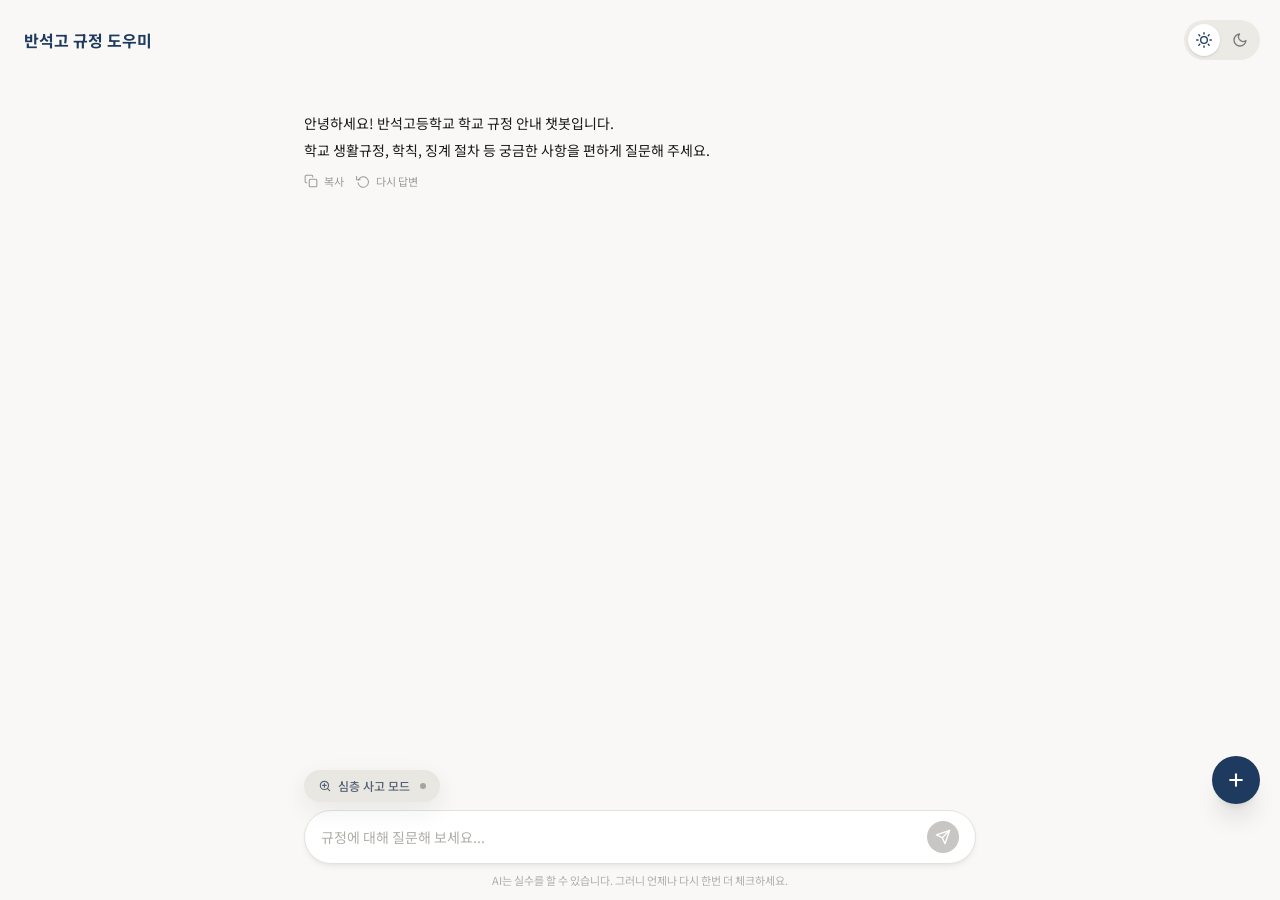
==== commit 58715d9a: "Add files via upload" ====
--- a/AI/index.html
+++ b/AI/index.html
@@ -10,8 +10,8 @@
     <meta name="robots" content="noindex, nofollow">
     <meta property="og:title" content="Figma Make App">
     <meta property="og:description" content="Engage with a chatbot that provides school regulations, allowing users to easily access information and documents while ensuring clarity and convenience.">
-    <script type="module" crossorigin src="/AI/assets/index-bLSGWhzt.js"></script>
-    <link rel="stylesheet" crossorigin href="/AI/assets/index-CmHSY2gd.css">
+    <script type="module" crossorigin src="/AI/assets/index-K74XY9UR.js"></script>
+    <link rel="stylesheet" crossorigin href="/AI/assets/index-oThkNkgq.css">
   </head>
   <body>
     
--- a/AI/assets/index-oThkNkgq.css
+++ b/AI/assets/index-oThkNkgq.css
@@ -0,0 +1 @@
+@import "https://fonts.googleapis.com/css2?family=Noto+Sans+KR:wght@300;400;500;600;700&family=Noto+Serif+KR:wght@400;600;700&display=swap";@layer components;@layer properties{@supports (((-webkit-hyphens:none)) and (not (margin-trim:inline))) or ((-moz-orient:inline) and (not (color:rgb(from red r g b)))){*,:before,:after,::backdrop{--tw-rotate-x:initial;--tw-rotate-y:initial;--tw-rotate-z:initial;--tw-skew-x:initial;--tw-skew-y:initial;--tw-border-style:solid;--tw-leading:initial;--tw-font-weight:initial;--tw-tracking:initial;--tw-shadow:0 0 #0000;--tw-shadow-color:initial;--tw-shadow-alpha:100%;--tw-inset-shadow:0 0 #0000;--tw-inset-shadow-color:initial;--tw-inset-shadow-alpha:100%;--tw-ring-color:initial;--tw-ring-shadow:0 0 #0000;--tw-inset-ring-color:initial;--tw-inset-ring-shadow:0 0 #0000;--tw-ring-inset:initial;--tw-ring-offset-width:0px;--tw-ring-offset-color:#fff;--tw-ring-offset-shadow:0 0 #0000;--tw-blur:initial;--tw-brightness:initial;--tw-contrast:initial;--tw-grayscale:initial;--tw-hue-rotate:initial;--tw-invert:initial;--tw-opacity:initial;--tw-saturate:initial;--tw-sepia:initial;--tw-drop-shadow:initial;--tw-drop-shadow-color:initial;--tw-drop-shadow-alpha:100%;--tw-drop-shadow-size:initial;--tw-backdrop-blur:initial;--tw-backdrop-brightness:initial;--tw-backdrop-contrast:initial;--tw-backdrop-grayscale:initial;--tw-backdrop-hue-rotate:initial;--tw-backdrop-invert:initial;--tw-backdrop-opacity:initial;--tw-backdrop-saturate:initial;--tw-backdrop-sepia:initial;--tw-duration:initial;--tw-ease:initial}}}@layer theme{:root,:host{--font-sans:-apple-system, BlinkMacSystemFont, "Segoe UI", Roboto, "Helvetica Neue", "Noto Sans", Arial, sans-serif, "Apple Color Emoji", "Segoe UI Emoji", "Segoe UI Symbol", "Noto Color Emoji";--font-mono:ui-monospace, SFMono-Regular, Menlo, Monaco, Consolas, "Liberation Mono", "Courier New", monospace;--color-slate-100:oklch(96.8% .007 247.896);--color-slate-200:oklch(92.9% .013 255.508);--color-slate-300:oklch(86.9% .022 252.894);--color-slate-400:oklch(70.4% .04 256.788);--color-slate-500:oklch(55.4% .046 257.417);--color-slate-600:oklch(44.6% .043 257.281);--color-slate-700:oklch(37.2% .044 257.287);--color-black:#000;--color-white:#fff;--spacing:.25rem;--container-2xl:42rem;--text-xs:.75rem;--text-xs--line-height:calc(1 / .75);--text-sm:.875rem;--text-sm--line-height:calc(1.25 / .875);--text-base:1rem;--text-base--line-height:calc(1.5 / 1);--font-weight-medium:500;--font-weight-semibold:600;--font-weight-bold:700;--tracking-wider:.05em;--leading-relaxed:1.625;--radius-sm:.25rem;--radius-lg:.5rem;--radius-2xl:1rem;--ease-in-out:cubic-bezier(.4, 0, .2, 1);--blur-sm:8px;--default-transition-duration:.15s;--default-transition-timing-function:cubic-bezier(.4, 0, .2, 1);--default-font-family:var(--font-sans);--default-mono-font-family:var(--font-mono)}}@layer base{*,:after,:before,::backdrop{box-sizing:border-box;border:0 solid;margin:0;padding:0}::file-selector-button{box-sizing:border-box;border:0 solid;margin:0;padding:0}html,:host{-webkit-text-size-adjust:100%;tab-size:4;line-height:1.5;font-family:var(--default-font-family,-apple-system, BlinkMacSystemFont, "Segoe UI", Roboto, "Helvetica Neue", "Noto Sans", Arial, sans-serif, "Apple Color Emoji", "Segoe UI Emoji", "Segoe UI Symbol", "Noto Color Emoji");font-feature-settings:var(--default-font-feature-settings,normal);font-variation-settings:var(--default-font-variation-settings,normal);-webkit-tap-highlight-color:transparent}hr{height:0;color:inherit;border-top-width:1px}abbr:where([title]){-webkit-text-decoration:underline dotted;text-decoration:underline dotted}h1,h2,h3,h4,h5,h6{font-size:inherit;font-weight:inherit}a{color:inherit;-webkit-text-decoration:inherit;-webkit-text-decoration:inherit;-webkit-text-decoration:inherit;-webkit-text-decoration:inherit;text-decoration:inherit}b,strong{font-weight:bolder}code,kbd,samp,pre{font-family:var(--default-mono-font-family,ui-monospace, SFMono-Regular, Menlo, Monaco, Consolas, "Liberation Mono", "Courier New", monospace);font-feature-settings:var(--default-mono-font-feature-settings,normal);font-variation-settings:var(--default-mono-font-variation-settings,normal);font-size:1em}small{font-size:80%}sub,sup{vertical-align:baseline;font-size:75%;line-height:0;position:relative}sub{bottom:-.25em}sup{top:-.5em}table{text-indent:0;border-color:inherit;border-collapse:collapse}:-moz-focusring:where(:not(iframe)){outline:auto}progress{vertical-align:baseline}summary{display:list-item}ol,ul,menu{list-style:none}img,svg,video,canvas,audio,iframe,embed,object{vertical-align:middle;display:block}img,video{max-width:100%;height:auto}button,input,select,optgroup,textarea{font:inherit;font-feature-settings:inherit;font-variation-settings:inherit;letter-spacing:inherit;color:inherit;opacity:1;background-color:#0000;border-radius:0}::file-selector-button{font:inherit;font-feature-settings:inherit;font-variation-settings:inherit;letter-spacing:inherit;color:inherit;opacity:1;background-color:#0000;border-radius:0}:where(select:is([multiple],[size])) optgroup{font-weight:bolder}:where(select:is([multiple],[size])) optgroup option{padding-inline-start:20px}::file-selector-button{margin-inline-end:4px}::placeholder{opacity:1}@supports (not ((-webkit-appearance:-apple-pay-button))) or (contain-intrinsic-size:1px){::placeholder{color:currentColor}@supports (color:color-mix(in lab, red, red)){::placeholder{color:color-mix(in oklab, currentcolor 50%, transparent)}}}textarea{resize:vertical}::-webkit-search-decoration{-webkit-appearance:none}::-webkit-date-and-time-value{min-height:1lh;text-align:inherit}::-webkit-datetime-edit{display:inline-flex}::-webkit-datetime-edit-fields-wrapper{padding:0}::-webkit-datetime-edit{padding-block:0}::-webkit-datetime-edit-year-field{padding-block:0}::-webkit-datetime-edit-month-field{padding-block:0}::-webkit-datetime-edit-day-field{padding-block:0}::-webkit-datetime-edit-hour-field{padding-block:0}::-webkit-datetime-edit-minute-field{padding-block:0}::-webkit-datetime-edit-second-field{padding-block:0}::-webkit-datetime-edit-millisecond-field{padding-block:0}::-webkit-datetime-edit-meridiem-field{padding-block:0}::-webkit-calendar-picker-indicator{line-height:1}:-moz-ui-invalid{box-shadow:none}button,input:where([type=button],[type=reset],[type=submit]){appearance:button}::file-selector-button{appearance:button}::-webkit-inner-spin-button{height:auto}::-webkit-outer-spin-button{height:auto}[hidden]:where(:not([hidden=until-found])){display:none!important}}@layer utilities{.absolute{position:absolute}.fixed{position:fixed}.relative{position:relative}.inset-0{inset:0}.top-4{top:calc(var(--spacing) * 4)}.right-4{right:calc(var(--spacing) * 4)}.bottom-24{bottom:calc(var(--spacing) * 24)}.left-4{left:calc(var(--spacing) * 4)}.z-40{z-index:40}.z-50{z-index:50}.mx-auto{margin-inline:auto}.my-2{margin-block:calc(var(--spacing) * 2)}.my-4{margin-block:calc(var(--spacing) * 4)}.my-5{margin-block:calc(var(--spacing) * 5)}.mt-0\.5{margin-top:calc(var(--spacing) * .5)}.mt-1{margin-top:var(--spacing)}.mt-2{margin-top:calc(var(--spacing) * 2)}.mt-3{margin-top:calc(var(--spacing) * 3)}.mt-6{margin-top:calc(var(--spacing) * 6)}.mb-1{margin-bottom:var(--spacing)}.mb-1\.5{margin-bottom:calc(var(--spacing) * 1.5)}.mb-2{margin-bottom:calc(var(--spacing) * 2)}.ml-1{margin-left:var(--spacing)}.flex{display:flex}.grid{display:grid}.hidden{display:none}.inline{display:inline}.h-1\.5{height:calc(var(--spacing) * 1.5)}.h-8{height:calc(var(--spacing) * 8)}.h-12{height:calc(var(--spacing) * 12)}.h-full{height:100%}.max-h-\[78vh\]{max-height:78vh}.min-h-0{min-height:0}.w-1\.5{width:calc(var(--spacing) * 1.5)}.w-8{width:calc(var(--spacing) * 8)}.w-12{width:calc(var(--spacing) * 12)}.w-\[17rem\]{width:17rem}.w-fit{width:fit-content}.max-w-2xl{max-width:var(--container-2xl)}.max-w-\[70\%\]{max-width:70%}.max-w-full{max-width:100%}.min-w-0{min-width:0}.min-w-full{min-width:100%}.flex-1{flex:1}.flex-shrink-0{flex-shrink:0}.border-collapse{border-collapse:collapse}.rotate-180{rotate:180deg}.transform{transform:var(--tw-rotate-x,) var(--tw-rotate-y,) var(--tw-rotate-z,) var(--tw-skew-x,) var(--tw-skew-y,)}.resize{resize:both}.grid-rows-\[0fr\]{grid-template-rows:0fr}.grid-rows-\[1fr\]{grid-template-rows:1fr}.flex-col{flex-direction:column}.flex-wrap{flex-wrap:wrap}.items-center{align-items:center}.items-end{align-items:flex-end}.items-start{align-items:flex-start}.justify-between{justify-content:space-between}.justify-center{justify-content:center}.justify-end{justify-content:flex-end}.justify-start{justify-content:flex-start}.gap-0{gap:0}.gap-0\.5{gap:calc(var(--spacing) * .5)}.gap-1{gap:var(--spacing)}.gap-1\.5{gap:calc(var(--spacing) * 1.5)}.gap-2{gap:calc(var(--spacing) * 2)}.gap-2\.5{gap:calc(var(--spacing) * 2.5)}.gap-3{gap:calc(var(--spacing) * 3)}.gap-6{gap:calc(var(--spacing) * 6)}.overflow-hidden{overflow:hidden}.overflow-x-auto{overflow-x:auto}.overflow-y-auto{overflow-y:auto}.rounded{border-radius:.25rem}.rounded-2xl{border-radius:var(--radius-2xl)}.rounded-full{border-radius:2147483647px}.rounded-lg{border-radius:var(--radius-lg)}.rounded-t-2xl{border-top-left-radius:var(--radius-2xl);border-top-right-radius:var(--radius-2xl)}.rounded-tr-sm{border-top-right-radius:var(--radius-sm)}.border{border-style:var(--tw-border-style);border-width:1px}.border-0{border-style:var(--tw-border-style);border-width:0}.border-t{border-top-style:var(--tw-border-style);border-top-width:1px}.border-b{border-bottom-style:var(--tw-border-style);border-bottom-width:1px}.border-l{border-left-style:var(--tw-border-style);border-left-width:1px}.border-l-2{border-left-style:var(--tw-border-style);border-left-width:2px}.border-\[\#2a3040\]{border-color:#2a3040}.border-\[\#8fa3be\]{border-color:#8fa3be}.border-\[\#38465a\]{border-color:#38465a}.border-\[\#c8c6c2\]{border-color:#c8c6c2}.border-\[\#d8d4cc\]{border-color:#d8d4cc}.border-\[\#e4e2de\]{border-color:#e4e2de}.bg-\[\#0f1117\]{background-color:#0f1117}.bg-\[\#1e3a5f\]{background-color:#1e3a5f}.bg-\[\#1e2535\]{background-color:#1e2535}.bg-\[\#2d3b50\]{background-color:#2d3b50}.bg-\[\#161b26\]{background-color:#161b26}.bg-\[\#384f6a\]{background-color:#384f6a}.bg-\[\#506b8d\]{background-color:#506b8d}.bg-\[\#202938\]{background-color:#202938}.bg-\[\#202938\]\/80{background-color:oklab(27.9434% -.00507064 -.0302183/.8)}.bg-\[\#a7a49e\]{background-color:#a7a49e}.bg-\[\#a8d5ff\]{background-color:#a8d5ff}.bg-\[\#c8c6c2\]{background-color:#c8c6c2}.bg-\[\#e9e7e2\]{background-color:#e9e7e2}.bg-\[\#e9e7e2\]\/80{background-color:oklab(92.8125% .000166744 .00704265/.8)}.bg-\[\#ece9e3\]{background-color:#ece9e3}.bg-\[\#f9f8f6\]{background-color:#f9f8f6}.bg-black\/5{background-color:#0000000d}@supports (color:color-mix(in lab, red, red)){.bg-black\/5{background-color:color-mix(in oklab, var(--color-black) 5%, transparent)}}.bg-black\/30{background-color:#0000004d}@supports (color:color-mix(in lab, red, red)){.bg-black\/30{background-color:color-mix(in oklab, var(--color-black) 30%, transparent)}}.bg-black\/50{background-color:#00000080}@supports (color:color-mix(in lab, red, red)){.bg-black\/50{background-color:color-mix(in oklab, var(--color-black) 50%, transparent)}}.bg-slate-600{background-color:var(--color-slate-600)}.bg-slate-700{background-color:var(--color-slate-700)}.bg-transparent{background-color:#0000}.bg-white{background-color:var(--color-white)}.p-1{padding:var(--spacing)}.p-1\.5{padding:calc(var(--spacing) * 1.5)}.p-3{padding:calc(var(--spacing) * 3)}.px-1{padding-inline:var(--spacing)}.px-2{padding-inline:calc(var(--spacing) * 2)}.px-3{padding-inline:calc(var(--spacing) * 3)}.px-3\.5{padding-inline:calc(var(--spacing) * 3.5)}.px-4{padding-inline:calc(var(--spacing) * 4)}.px-5{padding-inline:calc(var(--spacing) * 5)}.px-6{padding-inline:calc(var(--spacing) * 6)}.py-0\.5{padding-block:calc(var(--spacing) * .5)}.py-1{padding-block:var(--spacing)}.py-1\.5{padding-block:calc(var(--spacing) * 1.5)}.py-2{padding-block:calc(var(--spacing) * 2)}.py-2\.5{padding-block:calc(var(--spacing) * 2.5)}.py-3{padding-block:calc(var(--spacing) * 3)}.py-5{padding-block:calc(var(--spacing) * 5)}.pt-2{padding-top:calc(var(--spacing) * 2)}.pt-4{padding-top:calc(var(--spacing) * 4)}.pt-5{padding-top:calc(var(--spacing) * 5)}.pt-16{padding-top:calc(var(--spacing) * 16)}.pr-2{padding-right:calc(var(--spacing) * 2)}.pr-3{padding-right:calc(var(--spacing) * 3)}.pb-3{padding-bottom:calc(var(--spacing) * 3)}.pb-4{padding-bottom:calc(var(--spacing) * 4)}.pb-6{padding-bottom:calc(var(--spacing) * 6)}.pl-3{padding-left:calc(var(--spacing) * 3)}.text-center{text-align:center}.text-left{text-align:left}.text-right{text-align:right}.font-mono{font-family:var(--font-mono)}.text-base{font-size:var(--text-base);line-height:var(--tw-leading,var(--text-base--line-height))}.text-sm{font-size:var(--text-sm);line-height:var(--tw-leading,var(--text-sm--line-height))}.text-xs{font-size:var(--text-xs);line-height:var(--tw-leading,var(--text-xs--line-height))}.text-\[0\.9em\]{font-size:.9em}.text-\[10px\]{font-size:10px}.text-\[11px\]{font-size:11px}.leading-relaxed{--tw-leading:var(--leading-relaxed);line-height:var(--leading-relaxed)}.font-bold{--tw-font-weight:var(--font-weight-bold);font-weight:var(--font-weight-bold)}.font-medium{--tw-font-weight:var(--font-weight-medium);font-weight:var(--font-weight-medium)}.font-semibold{--tw-font-weight:var(--font-weight-semibold);font-weight:var(--font-weight-semibold)}.tracking-wider{--tw-tracking:var(--tracking-wider);letter-spacing:var(--tracking-wider)}.whitespace-nowrap{white-space:nowrap}.text-\[\#1a1a1a\]{color:#1a1a1a}.text-\[\#1e3a5f\]{color:#1e3a5f}.text-\[\#3a3a3a\]{color:#3a3a3a}.text-\[\#7a7a7a\]{color:#7a7a7a}.text-\[\#8a8883\]{color:#8a8883}.text-\[\#8fa3be\]{color:#8fa3be}.text-\[\#9a9a9a\]{color:#9a9a9a}.text-\[\#2563eb\]{color:#2563eb}.text-\[\#536174\]{color:#536174}.text-\[\#b0aea9\]{color:#b0aea9}.text-\[\#c0beba\]{color:#c0beba}.text-slate-100{color:var(--color-slate-100)}.text-slate-200{color:var(--color-slate-200)}.text-slate-300{color:var(--color-slate-300)}.text-slate-400{color:var(--color-slate-400)}.text-slate-500{color:var(--color-slate-500)}.text-slate-600{color:var(--color-slate-600)}.text-slate-700{color:var(--color-slate-700)}.text-white{color:var(--color-white)}.italic{font-style:italic}.underline{text-decoration-line:underline}.underline-offset-2{text-underline-offset:2px}.opacity-0{opacity:0}.opacity-100{opacity:1}.shadow-2xl{--tw-shadow:0 25px 50px -12px var(--tw-shadow-color,#00000040);box-shadow:var(--tw-inset-shadow), var(--tw-inset-ring-shadow), var(--tw-ring-offset-shadow), var(--tw-ring-shadow), var(--tw-shadow)}.shadow-lg{--tw-shadow:0 10px 15px -3px var(--tw-shadow-color,#0000001a), 0 4px 6px -4px var(--tw-shadow-color,#0000001a);box-shadow:var(--tw-inset-shadow), var(--tw-inset-ring-shadow), var(--tw-ring-offset-shadow), var(--tw-ring-shadow), var(--tw-shadow)}.shadow-md{--tw-shadow:0 4px 6px -1px var(--tw-shadow-color,#0000001a), 0 2px 4px -2px var(--tw-shadow-color,#0000001a);box-shadow:var(--tw-inset-shadow), var(--tw-inset-ring-shadow), var(--tw-ring-offset-shadow), var(--tw-ring-shadow), var(--tw-shadow)}.shadow-sm{--tw-shadow:0 1px 3px 0 var(--tw-shadow-color,#0000001a), 0 1px 2px -1px var(--tw-shadow-color,#0000001a);box-shadow:var(--tw-inset-shadow), var(--tw-inset-ring-shadow), var(--tw-ring-offset-shadow), var(--tw-ring-shadow), var(--tw-shadow)}.shadow-xl{--tw-shadow:0 20px 25px -5px var(--tw-shadow-color,#0000001a), 0 8px 10px -6px var(--tw-shadow-color,#0000001a);box-shadow:var(--tw-inset-shadow), var(--tw-inset-ring-shadow), var(--tw-ring-offset-shadow), var(--tw-ring-shadow), var(--tw-shadow)}.shadow-black\/5{--tw-shadow-color:#0000000d}@supports (color:color-mix(in lab, red, red)){.shadow-black\/5{--tw-shadow-color:color-mix(in oklab, color-mix(in oklab, var(--color-black) 5%, transparent) var(--tw-shadow-alpha), transparent)}}.filter{filter:var(--tw-blur,) var(--tw-brightness,) var(--tw-contrast,) var(--tw-grayscale,) var(--tw-hue-rotate,) var(--tw-invert,) var(--tw-saturate,) var(--tw-sepia,) var(--tw-drop-shadow,)}.backdrop-blur-sm{--tw-backdrop-blur:blur(var(--blur-sm));-webkit-backdrop-filter:var(--tw-backdrop-blur,) var(--tw-backdrop-brightness,) var(--tw-backdrop-contrast,) var(--tw-backdrop-grayscale,) var(--tw-backdrop-hue-rotate,) var(--tw-backdrop-invert,) var(--tw-backdrop-opacity,) var(--tw-backdrop-saturate,) var(--tw-backdrop-sepia,);backdrop-filter:var(--tw-backdrop-blur,) var(--tw-backdrop-brightness,) var(--tw-backdrop-contrast,) var(--tw-backdrop-grayscale,) var(--tw-backdrop-hue-rotate,) var(--tw-backdrop-invert,) var(--tw-backdrop-opacity,) var(--tw-backdrop-saturate,) var(--tw-backdrop-sepia,)}.transition{transition-property:color,background-color,border-color,outline-color,text-decoration-color,fill,stroke,--tw-gradient-from,--tw-gradient-via,--tw-gradient-to,opacity,box-shadow,transform,translate,scale,rotate,filter,-webkit-backdrop-filter,backdrop-filter,display,content-visibility,overlay,pointer-events;transition-timing-function:var(--tw-ease,var(--default-transition-timing-function));transition-duration:var(--tw-duration,var(--default-transition-duration))}.transition-\[grid-template-rows\,opacity\]{transition-property:grid-template-rows,opacity;transition-timing-function:var(--tw-ease,var(--default-transition-timing-function));transition-duration:var(--tw-duration,var(--default-transition-duration))}.transition-\[right\]{transition-property:right;transition-timing-function:var(--tw-ease,var(--default-transition-timing-function));transition-duration:var(--tw-duration,var(--default-transition-duration))}.transition-all{transition-property:all;transition-timing-function:var(--tw-ease,var(--default-transition-timing-function));transition-duration:var(--tw-duration,var(--default-transition-duration))}.transition-colors{transition-property:color,background-color,border-color,outline-color,text-decoration-color,fill,stroke,--tw-gradient-from,--tw-gradient-via,--tw-gradient-to;transition-timing-function:var(--tw-ease,var(--default-transition-timing-function));transition-duration:var(--tw-duration,var(--default-transition-duration))}.transition-opacity{transition-property:opacity;transition-timing-function:var(--tw-ease,var(--default-transition-timing-function));transition-duration:var(--tw-duration,var(--default-transition-duration))}.transition-transform{transition-property:transform,translate,scale,rotate;transition-timing-function:var(--tw-ease,var(--default-transition-timing-function));transition-duration:var(--tw-duration,var(--default-transition-duration))}.duration-300{--tw-duration:.3s;transition-duration:.3s}.ease-in-out{--tw-ease:var(--ease-in-out);transition-timing-function:var(--ease-in-out)}.outline-none{--tw-outline-style:none;outline-style:none}.placeholder\:text-\[\#b0aea9\]::placeholder{color:#b0aea9}.placeholder\:text-slate-600::placeholder{color:var(--color-slate-600)}.focus-within\:border-\[\#5a7090\]:focus-within{border-color:#5a7090}.focus-within\:border-\[\#2563eb\]:focus-within{border-color:#2563eb}.focus-within\:ring-1:focus-within{--tw-ring-shadow:var(--tw-ring-inset,) 0 0 0 calc(1px + var(--tw-ring-offset-width)) var(--tw-ring-color,currentcolor);box-shadow:var(--tw-inset-shadow), var(--tw-inset-ring-shadow), var(--tw-ring-offset-shadow), var(--tw-ring-shadow), var(--tw-shadow)}.focus-within\:ring-\[\#5a7090\]\/20:focus-within{--tw-ring-color:oklab(54.0209% -.0121342 -.0555393/.2)}.focus-within\:ring-\[\#2563eb\]\/20:focus-within{--tw-ring-color:oklab(54.615% -.026671 -.213549/.2)}@media (hover:hover){.hover\:bg-\[\#2a3547\]:hover{background-color:#2a3547}.hover\:bg-\[\#242c3d\]:hover{background-color:#242c3d}.hover\:bg-\[\#252d40\]:hover{background-color:#252d40}.hover\:bg-\[\#2563eb\]:hover{background-color:#2563eb}.hover\:bg-\[\#42597a\]:hover{background-color:#42597a}.hover\:bg-\[\#dedbd4\]:hover{background-color:#dedbd4}.hover\:bg-\[\#e2ded7\]:hover{background-color:#e2ded7}.hover\:bg-\[\#f2f1ef\]:hover{background-color:#f2f1ef}.hover\:bg-black\/5:hover{background-color:#0000000d}@supports (color:color-mix(in lab, red, red)){.hover\:bg-black\/5:hover{background-color:color-mix(in oklab, var(--color-black) 5%, transparent)}}.hover\:bg-white\/5:hover{background-color:#ffffff0d}@supports (color:color-mix(in lab, red, red)){.hover\:bg-white\/5:hover{background-color:color-mix(in oklab, var(--color-white) 5%, transparent)}}.hover\:text-\[\#1a1a1a\]:hover{color:#1a1a1a}.hover\:text-\[\#536174\]:hover{color:#536174}.hover\:text-slate-200:hover{color:var(--color-slate-200)}.hover\:text-slate-300:hover{color:var(--color-slate-300)}}@media (width>=40rem){.sm\:top-5{top:calc(var(--spacing) * 5)}.sm\:right-5{right:calc(var(--spacing) * 5)}.sm\:left-5{left:calc(var(--spacing) * 5)}.sm\:bg-transparent{background-color:#0000}.sm\:px-1{padding-inline:var(--spacing)}.sm\:py-2{padding-block:calc(var(--spacing) * 2)}.sm\:text-base{font-size:var(--text-base);line-height:var(--tw-leading,var(--text-base--line-height))}}@media (width>=48rem){.md\:inline{display:inline}.md\:px-8{padding-inline:calc(var(--spacing) * 8)}.md\:pt-28{padding-top:calc(var(--spacing) * 28)}}@media (prefers-color-scheme:dark){.dark\:bg-white\/10{background-color:#ffffff1a}@supports (color:color-mix(in lab, red, red)){.dark\:bg-white\/10{background-color:color-mix(in oklab, var(--color-white) 10%, transparent)}}}}html,body,#root{height:100%;font-family:Noto Sans KR,sans-serif}*{scrollbar-width:none}::-webkit-scrollbar{display:none}.floating-pill{white-space:nowrap;border:0;border-radius:999px;box-shadow:0 8px 24px #1e232a14}.mobile-glass{-webkit-backdrop-filter:blur(16px)saturate(140%);backdrop-filter:blur(16px)saturate(140%);box-shadow:0 8px 24px #1e232a1a}@media (width>=640px){.mobile-glass{-webkit-backdrop-filter:none;backdrop-filter:none;box-shadow:none}}@property --tw-rotate-x{syntax:"*";inherits:false}@property --tw-rotate-y{syntax:"*";inherits:false}@property --tw-rotate-z{syntax:"*";inherits:false}@property --tw-skew-x{syntax:"*";inherits:false}@property --tw-skew-y{syntax:"*";inherits:false}@property --tw-border-style{syntax:"*";inherits:false;initial-value:solid}@property --tw-leading{syntax:"*";inherits:false}@property --tw-font-weight{syntax:"*";inherits:false}@property --tw-tracking{syntax:"*";inherits:false}@property --tw-shadow{syntax:"*";inherits:false;initial-value:0 0 #0000}@property --tw-shadow-color{syntax:"*";inherits:false}@property --tw-shadow-alpha{syntax:"<percentage>";inherits:false;initial-value:100%}@property --tw-inset-shadow{syntax:"*";inherits:false;initial-value:0 0 #0000}@property --tw-inset-shadow-color{syntax:"*";inherits:false}@property --tw-inset-shadow-alpha{syntax:"<percentage>";inherits:false;initial-value:100%}@property --tw-ring-color{syntax:"*";inherits:false}@property --tw-ring-shadow{syntax:"*";inherits:false;initial-value:0 0 #0000}@property --tw-inset-ring-color{syntax:"*";inherits:false}@property --tw-inset-ring-shadow{syntax:"*";inherits:false;initial-value:0 0 #0000}@property --tw-ring-inset{syntax:"*";inherits:false}@property --tw-ring-offset-width{syntax:"<length>";inherits:false;initial-value:0}@property --tw-ring-offset-color{syntax:"*";inherits:false;initial-value:#fff}@property --tw-ring-offset-shadow{syntax:"*";inherits:false;initial-value:0 0 #0000}@property --tw-blur{syntax:"*";inherits:false}@property --tw-brightness{syntax:"*";inherits:false}@property --tw-contrast{syntax:"*";inherits:false}@property --tw-grayscale{syntax:"*";inherits:false}@property --tw-hue-rotate{syntax:"*";inherits:false}@property --tw-invert{syntax:"*";inherits:false}@property --tw-opacity{syntax:"*";inherits:false}@property --tw-saturate{syntax:"*";inherits:false}@property --tw-sepia{syntax:"*";inherits:false}@property --tw-drop-shadow{syntax:"*";inherits:false}@property --tw-drop-shadow-color{syntax:"*";inherits:false}@property --tw-drop-shadow-alpha{syntax:"<percentage>";inherits:false;initial-value:100%}@property --tw-drop-shadow-size{syntax:"*";inherits:false}@property --tw-backdrop-blur{syntax:"*";inherits:false}@property --tw-backdrop-brightness{syntax:"*";inherits:false}@property --tw-backdrop-contrast{syntax:"*";inherits:false}@property --tw-backdrop-grayscale{syntax:"*";inherits:false}@property --tw-backdrop-hue-rotate{syntax:"*";inherits:false}@property --tw-backdrop-invert{syntax:"*";inherits:false}@property --tw-backdrop-opacity{syntax:"*";inherits:false}@property --tw-backdrop-saturate{syntax:"*";inherits:false}@property --tw-backdrop-sepia{syntax:"*";inherits:false}@property --tw-duration{syntax:"*";inherits:false}@property --tw-ease{syntax:"*";inherits:false}
